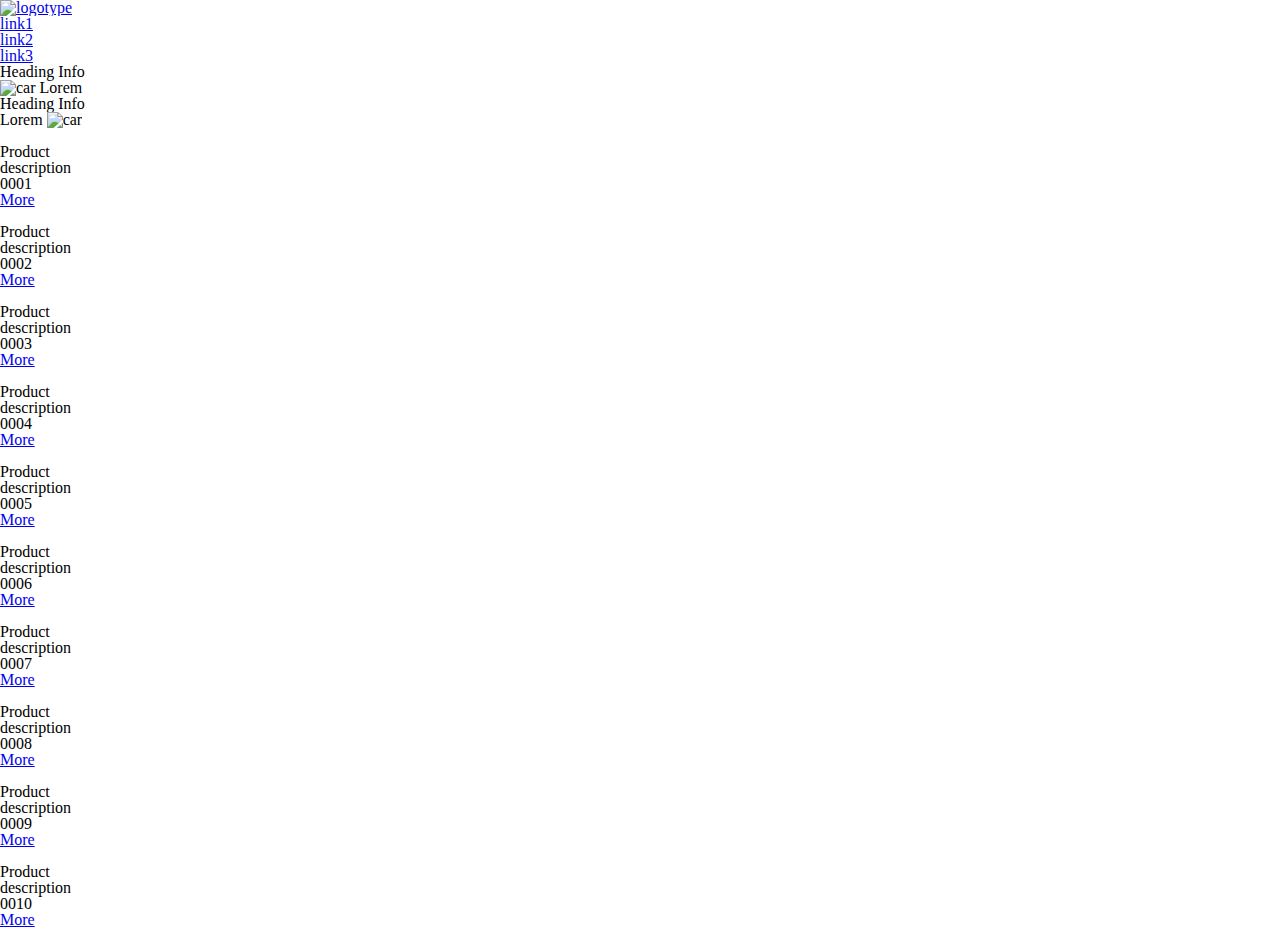
==== index.html @ ed5f2365 "created sceleton pages index.html" ====
<!DOCTYPE html>
<html lang="en">
<head>
    <meta charset="UTF-8">
    <meta name="viewport" content="width=device-width, initial-scale=1.0">
    <title>Document</title>
    <link rel="stylesheet" href="css/reset.css">
    <link rel="stylesheet" href="css/style_index.css">
</head>
<body>
    <div class="wrapper">
        <header class="header">
            <div class="logo-wrap"><a href="#"><img src="" alt="logotype"></a></div>
            <div class="menu-wrap">
                <h1 class="menu-wrap__heading--home"></h1>
                <ul class="menu">
                    <li class="menu__item"><a href="#" class="menu__link--home">link1</a></li>
                    <li class="menu__item"><a href="#" class="menu__link--home">link2</a></li>
                    <li class="menu__item"><a href="#" class="menu__link--home">link3</a></li>
                </ul>
            </div>
        </header>
        <main class="main--home">
            <section class="info">
                <article class="info__item">
                        <h2 class="info__heading">Heading Info</h2>
                        <p class="info__text">
                            <img src="" alt="car" class="info__picture">
                            Lorem
                        </p>
                </article>
                <article class="info__item">
                        <h2 class="info__heading">Heading Info</h2>
                        <p class="info__text">
                            Lorem 
                            <img src="" alt="car" class="info__picture">
                        </p>
                </article>
            </section>
            <div class="products-wrap">
                <div class="products-wrap__item">
                    <img src="#" alt="" class="products-wrap__picture">
                    <h3 class="products-wrap__item">Product</h3>
                    <p class="description">description</p>
                    <p class="products-wrap__code">0001</p>
                    <a href="#" class="products-wrap__btn">More</a>
                </div>
                <div class="products-wrap__item">
                    <img src="" alt="" class="products-wrap__picture">
                    <h3 class="products-wrap__item">Product</h3>
                    <p class="description">description</p>
                    <p class="products-wrap__code">0002</p>
                    <a href="#" class="products-wrap__btn">More</a>
                </div>
                <div class="products-wrap__item">
                    <img src="" alt="" class="products-wrap__picture">
                    <h3 class="products-wrap__item">Product</h3>
                    <p class="description">description</p>
                    <p class="products-wrap__code">0003</p>
                    <a href="#" class="products-wrap__btn">More</a>
                </div>
                <div class="products-wrap__item">
                    <img src="" alt="" class="products-wrap__picture">
                    <h3 class="products-wrap__item">Product</h3>
                    <p class="description">description</p>
                    <p class="products-wrap__code">0004</p>
                    <a href="#" class="products-wrap__btn">More</a>
                </div>
                <div class="products-wrap__item">
                    <img src="" alt="" class="products-wrap__picture">
                    <h3 class="products-wrap__item">Product</h3>
                    <p class="description">description</p>
                    <p class="products-wrap__code">0005</p>
                    <a href="#" class="products-wrap__btn">More</a>
                </div>
                <div class="products-wrap__item">
                    <img src="" alt="" class="products-wrap__picture">
                    <h3 class="products-wrap__item">Product</h3>
                    <p class="description">description</p>
                    <p class="products-wrap__code">0006</p>
                    <a href="#" class="products-wrap__btn">More</a>
                </div>
                <div class="products-wrap__item">
                    <img src="" alt="" class="products-wrap__picture">
                    <h3 class="products-wrap__item">Product</h3>
                    <p class="description">description</p>
                    <p class="products-wrap__code">0007</p>
                    <a href="#" class="products-wrap__btn">More</a>
                </div>
                <div class="products-wrap__item">
                    <img src="" alt="" class="products-wrap__picture">
                    <h3 class="products-wrap__item">Product</h3>
                    <p class="description">description</p>
                    <p class="products-wrap__code">0008</p>
                    <a href="#" class="products-wrap__btn">More</a>
                </div>
                <div class="products-wrap__item">
                    <img src="" alt="" class="products-wrap__picture">
                    <h3 class="products-wrap__item">Product</h3>
                    <p class="description">description</p>
                    <p class="products-wrap__code">0009</p>
                    <a href="#" class="products-wrap__btn">More</a>
                </div>
                <div class="products-wrap__item">
                    <img src="" alt="" class="products-wrap__picture">
                    <h3 class="products-wrap__item">Product</h3>
                    <p class="description">description</p>
                    <p class="products-wrap__code">0010</p>
                    <a href="#" class="products-wrap__btn">More</a>
                </div>
            </div>
        </main>
        <footer class="footer">
            <div class="footer__row">
                <div class="footer__item">
                    <h3 class="footer__heading"></h3>
                    <ul class="footer__info">
                        <li><a href="#"></a></li>
                        <li><a href="#"></a></li>
                        <li><a href="#"></a></li>
                        <li><a href="#"></a></li>
                    </ul>
                </div>
                <div class="footer__item">
                    <h3 class="footer__heading"></h3>
                    <ul class="footer__info">
                        <li> <a href="#"></a></li>
                        <li><a href="#"></a></li>
                        <li></li>
                    </ul>
                </div>
            </div>
            <div class="footer__icon">
                <hr>
                <a href="#"><img src="" alt=""></a>
                <a href="#"><img src="" alt=""></a>
                <a href="#"><img src="" alt=""></a>
                <a href="#"><img src="" alt=""></a>
            </div>
        </footer>
    </div>
</body>
</html>
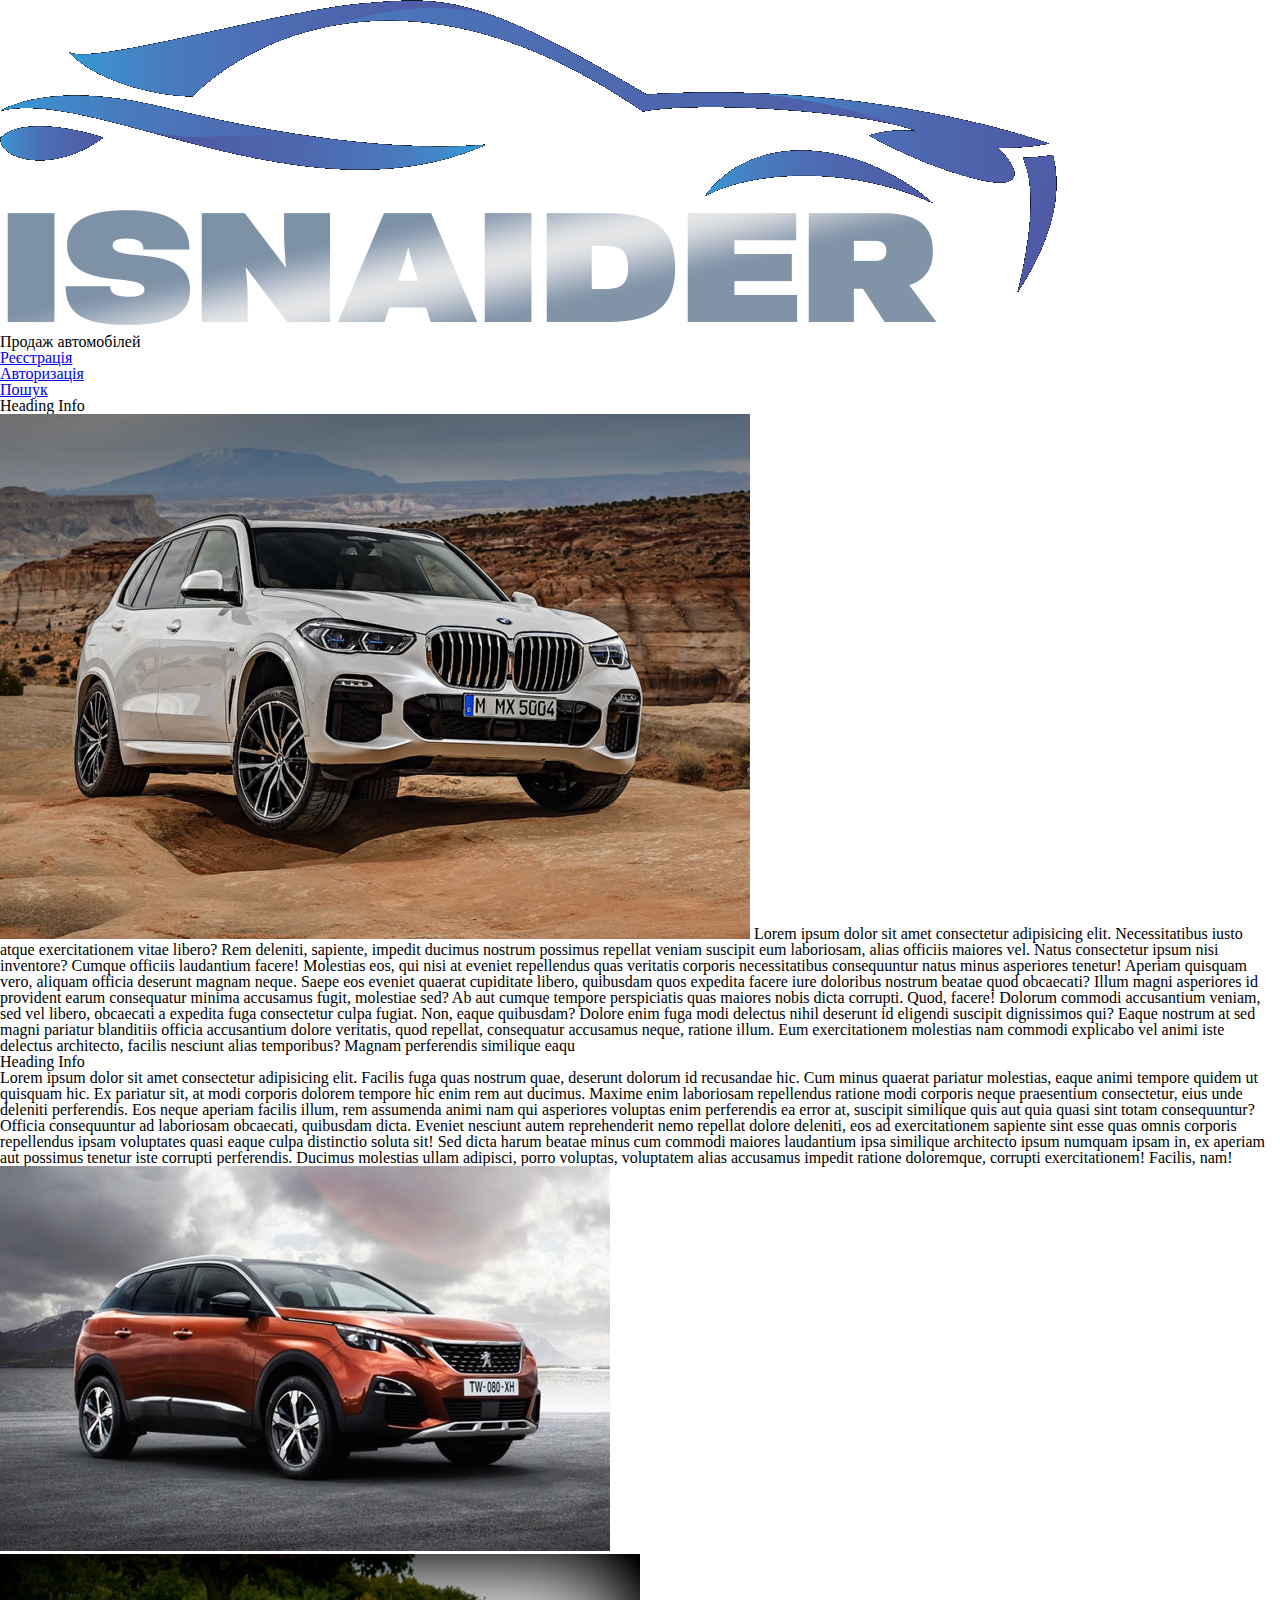
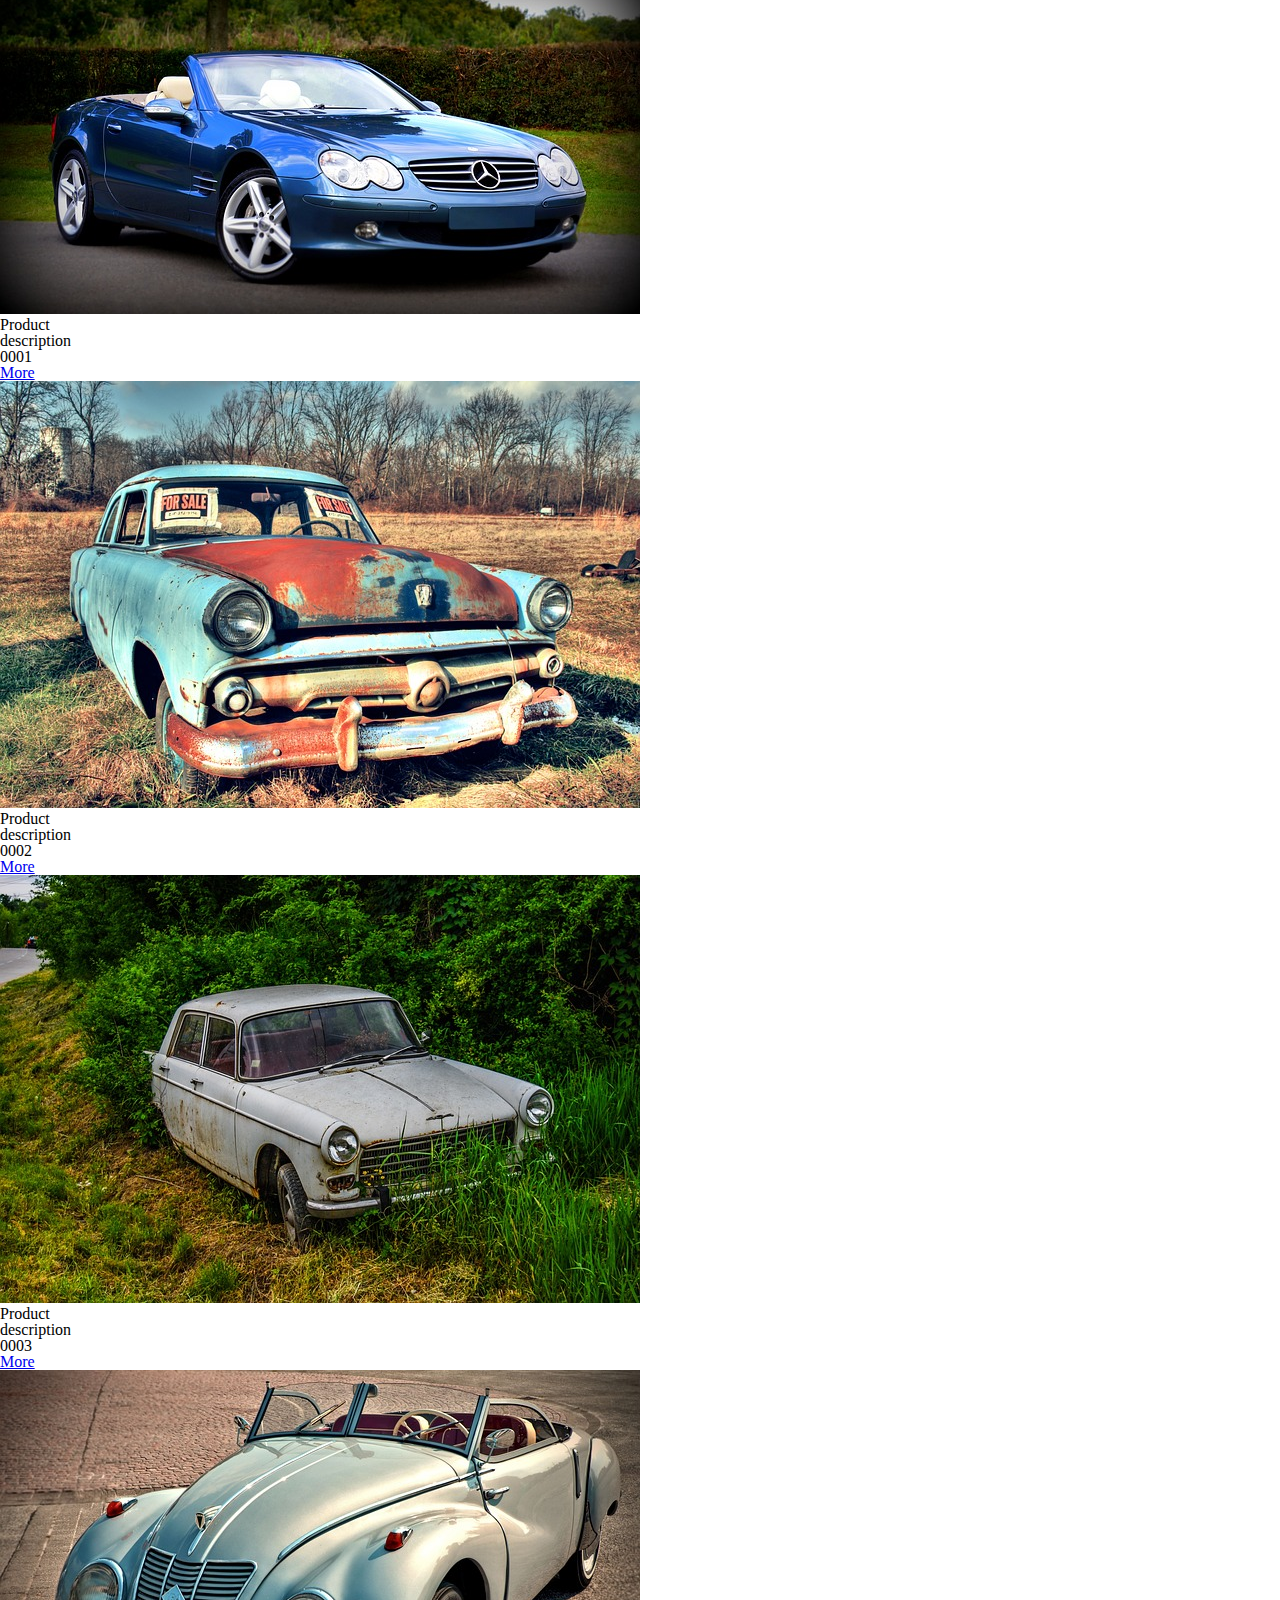
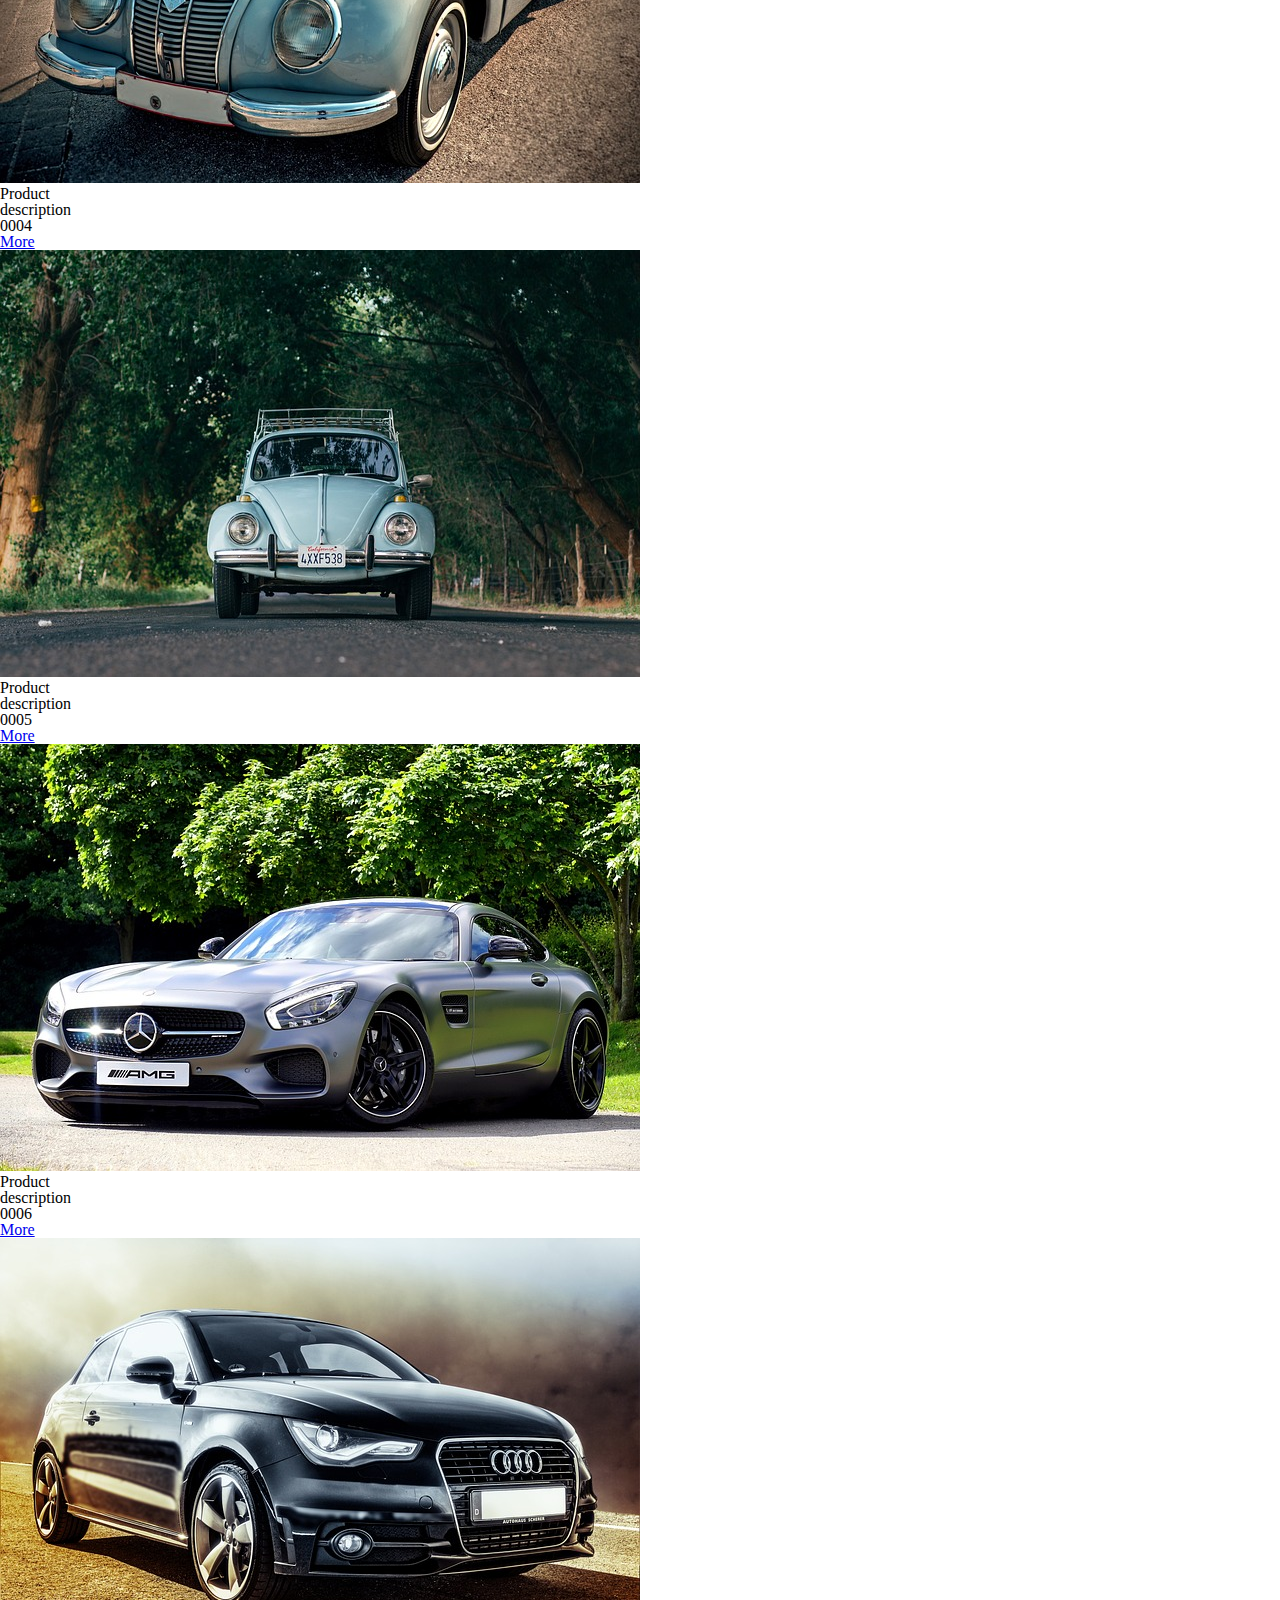
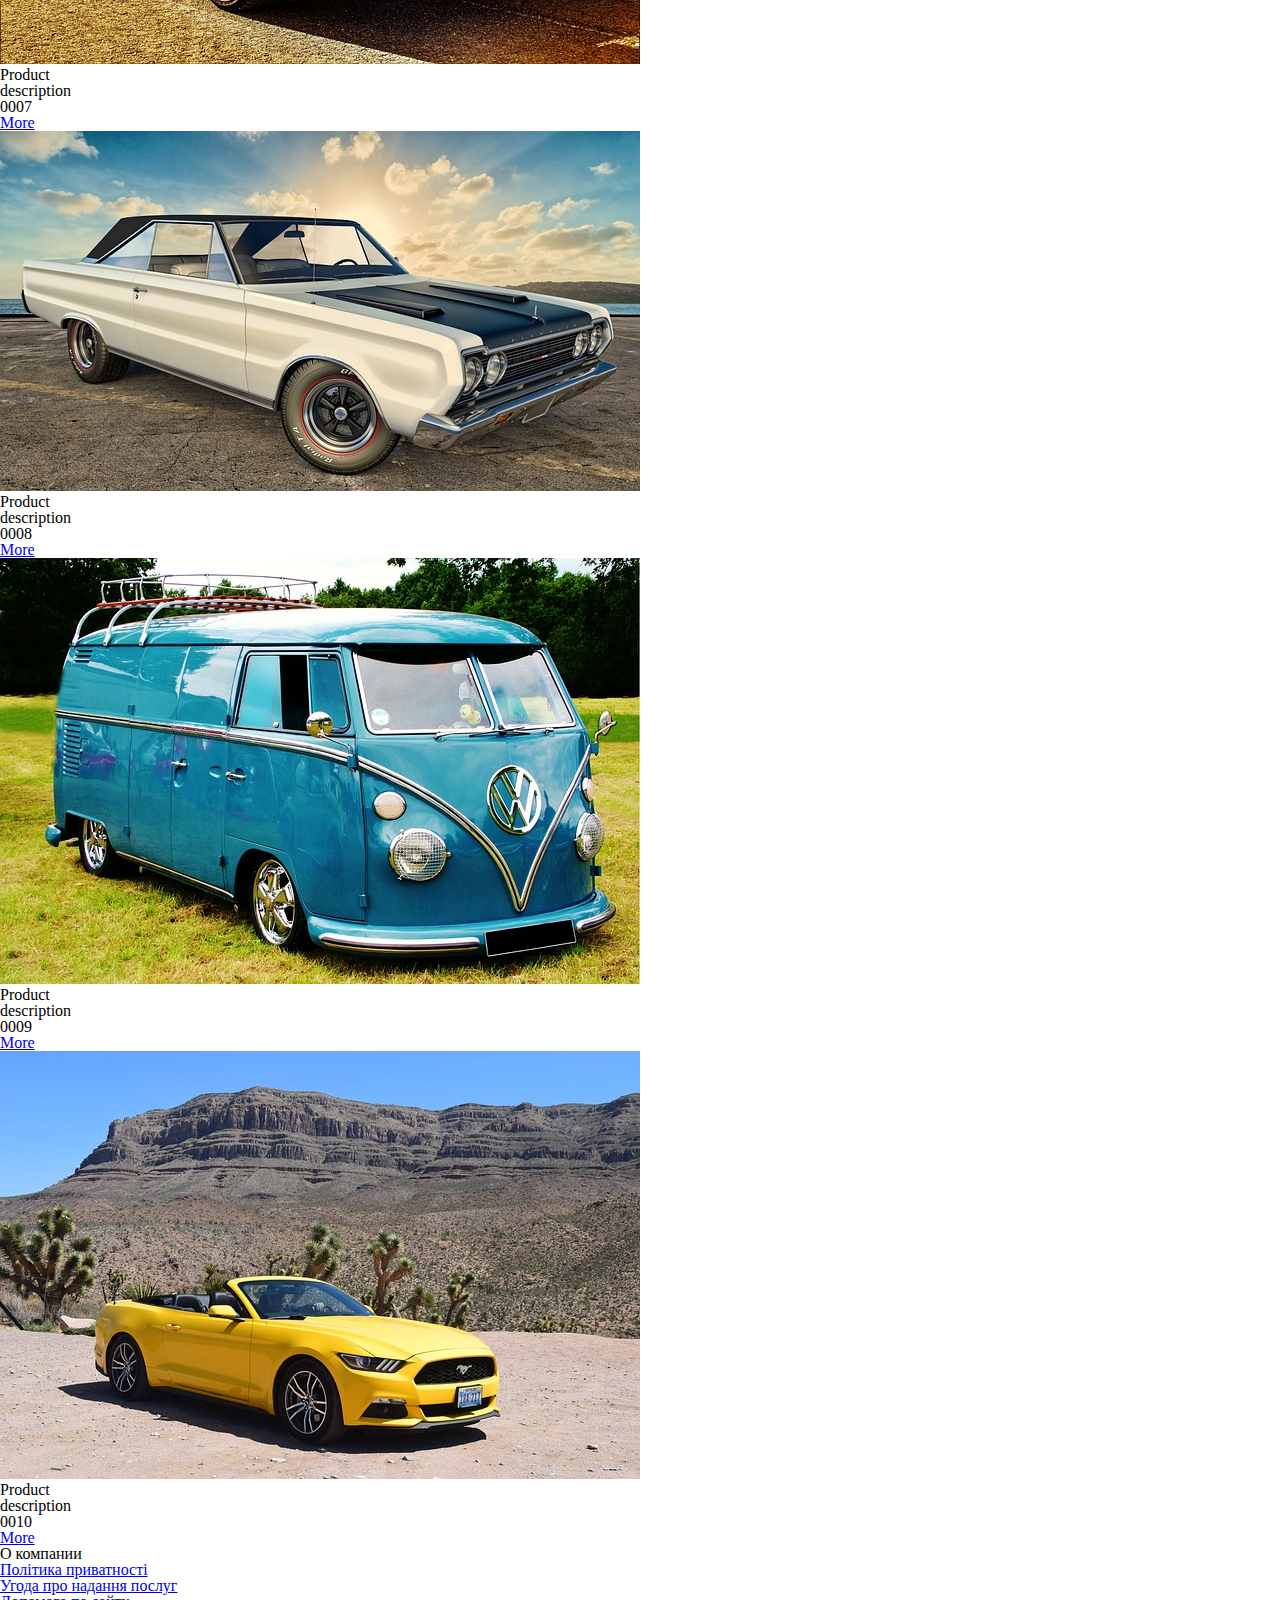
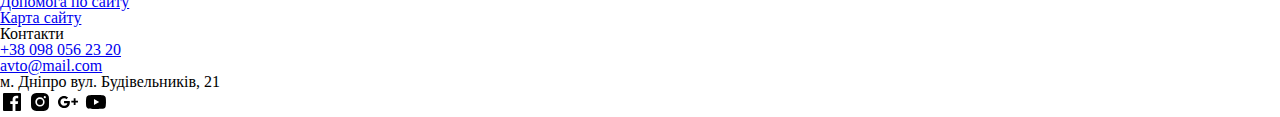
==== commit 43ce7e57: "full out file index.html" ====
--- a/index.html
+++ b/index.html
@@ -10,13 +10,13 @@
 <body>
     <div class="wrapper">
         <header class="header">
-            <div class="logo-wrap"><a href="#"><img src="" alt="logotype"></a></div>
+            <div class="logo-wrap"><a href="index.html"><img src="images/logo.png" alt="logotype"></a></div>
             <div class="menu-wrap">
-                <h1 class="menu-wrap__heading--home"></h1>
+                <h1 class="menu-wrap__heading--home">Продаж автомобілей</h1>
                 <ul class="menu">
-                    <li class="menu__item"><a href="#" class="menu__link--home">link1</a></li>
-                    <li class="menu__item"><a href="#" class="menu__link--home">link2</a></li>
-                    <li class="menu__item"><a href="#" class="menu__link--home">link3</a></li>
+                    <li class="menu__item"><a href="pages/sign_up.html" class="menu__link--home">Реєстрація</a></li>
+                    <li class="menu__item"><a href="pages/sign_in.html" class="menu__link--home">Авторизація</a></li>
+                    <li class="menu__item"><a href="pages/find.html" class="menu__link--home">Пошук</a></li>
                 </ul>
             </div>
         </header>
@@ -25,84 +25,84 @@
                 <article class="info__item">
                         <h2 class="info__heading">Heading Info</h2>
                         <p class="info__text">
-                            <img src="" alt="car" class="info__picture">
-                            Lorem
+                            <img src="images/BMW.jpg" alt="silver car bmw" class="info__picture">
+                            Lorem ipsum dolor sit amet consectetur adipisicing elit. Necessitatibus iusto atque exercitationem vitae libero? Rem deleniti, sapiente, impedit ducimus nostrum possimus repellat veniam suscipit eum laboriosam, alias officiis maiores vel. Natus consectetur ipsum nisi inventore? Cumque officiis laudantium facere! Molestias eos, qui nisi at eveniet repellendus quas veritatis corporis necessitatibus consequuntur natus minus asperiores tenetur! Aperiam quisquam vero, aliquam officia deserunt magnam neque. Saepe eos eveniet quaerat cupiditate libero, quibusdam quos expedita facere iure doloribus nostrum beatae quod obcaecati? Illum magni asperiores id provident earum consequatur minima accusamus fugit, molestiae sed? Ab aut cumque tempore perspiciatis quas maiores nobis dicta corrupti. Quod, facere! Dolorum commodi accusantium veniam, sed vel libero, obcaecati a expedita fuga consectetur culpa fugiat. Non, eaque quibusdam? Dolore enim fuga modi delectus nihil deserunt id eligendi suscipit dignissimos qui? Eaque nostrum at sed magni pariatur blanditiis officia accusantium dolore veritatis, quod repellat, consequatur accusamus neque, ratione illum. Eum exercitationem molestias nam commodi explicabo vel animi iste delectus architecto, facilis nesciunt alias temporibus? Magnam perferendis similique eaqu
                         </p>
                 </article>
                 <article class="info__item">
                         <h2 class="info__heading">Heading Info</h2>
                         <p class="info__text">
-                            Lorem 
-                            <img src="" alt="car" class="info__picture">
+                            Lorem ipsum dolor sit amet consectetur adipisicing elit. Facilis fuga quas nostrum quae, deserunt dolorum id recusandae hic. Cum minus quaerat pariatur molestias, eaque animi tempore quidem ut quisquam hic. Ex pariatur sit, at modi corporis dolorem tempore hic enim rem aut ducimus. Maxime enim laboriosam repellendus ratione modi corporis neque praesentium consectetur, eius unde deleniti perferendis. Eos neque aperiam facilis illum, rem assumenda animi nam qui asperiores voluptas enim perferendis ea error at, suscipit similique quis aut quia quasi sint totam consequuntur? Officia consequuntur ad laboriosam obcaecati, quibusdam dicta. Eveniet nesciunt autem reprehenderit nemo repellat dolore deleniti, eos ad exercitationem sapiente sint esse quas omnis corporis repellendus ipsam voluptates quasi eaque culpa distinctio soluta sit! Sed dicta harum beatae minus cum commodi maiores laudantium ipsa similique architecto ipsum numquam ipsam in, ex aperiam aut possimus tenetur iste corrupti perferendis. Ducimus molestias ullam adipisci, porro voluptas, voluptatem alias accusamus impedit ratione doloremque, corrupti exercitationem! Facilis, nam!
+                            <img src="images/pego.jpg" alt="red car pego" class="info__picture">
                         </p>
                 </article>
             </section>
             <div class="products-wrap">
                 <div class="products-wrap__item">
-                    <img src="#" alt="" class="products-wrap__picture">
+                    <img src="images/car01.jpg" alt=" blue car mersedes" class="products-wrap__picture">
                     <h3 class="products-wrap__item">Product</h3>
                     <p class="description">description</p>
                     <p class="products-wrap__code">0001</p>
                     <a href="#" class="products-wrap__btn">More</a>
                 </div>
                 <div class="products-wrap__item">
-                    <img src="" alt="" class="products-wrap__picture">
+                    <img src="images/car02.jpg" alt=" old car volga" class="products-wrap__picture">
                     <h3 class="products-wrap__item">Product</h3>
                     <p class="description">description</p>
                     <p class="products-wrap__code">0002</p>
                     <a href="#" class="products-wrap__btn">More</a>
                 </div>
                 <div class="products-wrap__item">
-                    <img src="" alt="" class="products-wrap__picture">
+                    <img src="images/car03.jpg" alt="old car volga" class="products-wrap__picture">
                     <h3 class="products-wrap__item">Product</h3>
                     <p class="description">description</p>
                     <p class="products-wrap__code">0003</p>
                     <a href="#" class="products-wrap__btn">More</a>
                 </div>
                 <div class="products-wrap__item">
-                    <img src="" alt="" class="products-wrap__picture">
+                    <img src="images/car04.jpg" alt="silver old car" class="products-wrap__picture">
                     <h3 class="products-wrap__item">Product</h3>
                     <p class="description">description</p>
                     <p class="products-wrap__code">0004</p>
                     <a href="#" class="products-wrap__btn">More</a>
                 </div>
                 <div class="products-wrap__item">
-                    <img src="" alt="" class="products-wrap__picture">
+                    <img src="images/car05.jpg" alt="light blue car volkswagen" class="products-wrap__picture">
                     <h3 class="products-wrap__item">Product</h3>
                     <p class="description">description</p>
                     <p class="products-wrap__code">0005</p>
                     <a href="#" class="products-wrap__btn">More</a>
                 </div>
                 <div class="products-wrap__item">
-                    <img src="" alt="" class="products-wrap__picture">
+                    <img src="images/car06.jpg" alt=" silver car mersedes" class="products-wrap__picture">
                     <h3 class="products-wrap__item">Product</h3>
                     <p class="description">description</p>
                     <p class="products-wrap__code">0006</p>
                     <a href="#" class="products-wrap__btn">More</a>
                 </div>
                 <div class="products-wrap__item">
-                    <img src="" alt="" class="products-wrap__picture">
+                    <img src="images/car07.jpg" alt=" black car audy" class="products-wrap__picture">
                     <h3 class="products-wrap__item">Product</h3>
                     <p class="description">description</p>
                     <p class="products-wrap__code">0007</p>
                     <a href="#" class="products-wrap__btn">More</a>
                 </div>
                 <div class="products-wrap__item">
-                    <img src="" alt="" class="products-wrap__picture">
+                    <img src="images/car08.jpg" alt="white old car" class="products-wrap__picture">
                     <h3 class="products-wrap__item">Product</h3>
                     <p class="description">description</p>
                     <p class="products-wrap__code">0008</p>
                     <a href="#" class="products-wrap__btn">More</a>
                 </div>
                 <div class="products-wrap__item">
-                    <img src="" alt="" class="products-wrap__picture">
+                    <img src="images/car09.jpg" alt=" blue car volkswagen" class="products-wrap__picture">
                     <h3 class="products-wrap__item">Product</h3>
                     <p class="description">description</p>
                     <p class="products-wrap__code">0009</p>
                     <a href="#" class="products-wrap__btn">More</a>
                 </div>
                 <div class="products-wrap__item">
-                    <img src="" alt="" class="products-wrap__picture">
+                    <img src="images/car10.jpg" alt="yellow car mustang" class="products-wrap__picture">
                     <h3 class="products-wrap__item">Product</h3>
                     <p class="description">description</p>
                     <p class="products-wrap__code">0010</p>
@@ -113,29 +113,29 @@
         <footer class="footer">
             <div class="footer__row">
                 <div class="footer__item">
-                    <h3 class="footer__heading"></h3>
+                    <h3 class="footer__heading">О компании</h3>
                     <ul class="footer__info">
-                        <li><a href="#"></a></li>
-                        <li><a href="#"></a></li>
-                        <li><a href="#"></a></li>
-                        <li><a href="#"></a></li>
+                        <li><a href="#">Політика приватності</a></li>
+                        <li><a href="#">Угода про надання послуг</a></li>
+                        <li><a href="#">Допомога по сайту</a></li>
+                        <li><a href="#">Карта сайту</a></li>
                     </ul>
                 </div>
                 <div class="footer__item">
-                    <h3 class="footer__heading"></h3>
+                    <h3 class="footer__heading">Контакти</h3>
                     <ul class="footer__info">
-                        <li> <a href="#"></a></li>
-                        <li><a href="#"></a></li>
-                        <li></li>
+                        <li> <a href="tel:0980562320">+38 098 056 23 20</a></li>
+                        <li><a href="emil:frog@mail.com">avto@mail.com</a></li>
+                        <li> м. Дніпро вул. Будівельників, 21</li>
                     </ul>
                 </div>
             </div>
             <div class="footer__icon">
                 <hr>
-                <a href="#"><img src="" alt=""></a>
-                <a href="#"><img src="" alt=""></a>
-                <a href="#"><img src="" alt=""></a>
-                <a href="#"><img src="" alt=""></a>
+                <a href="#"><img src="images/icon/facebook-square.svg" alt="facebook icon"></a>
+                <a href="#"><img src="images/icon/instagram-alt.svg" alt="instagram icon"></a>
+                <a href="#"><img src="images/icon/google-plus.svg" alt="google plus icon"></a>
+                <a href="#"><img src="images/icon/youtube.svg" alt="youtube icon"></a>
             </div>
         </footer>
     </div>
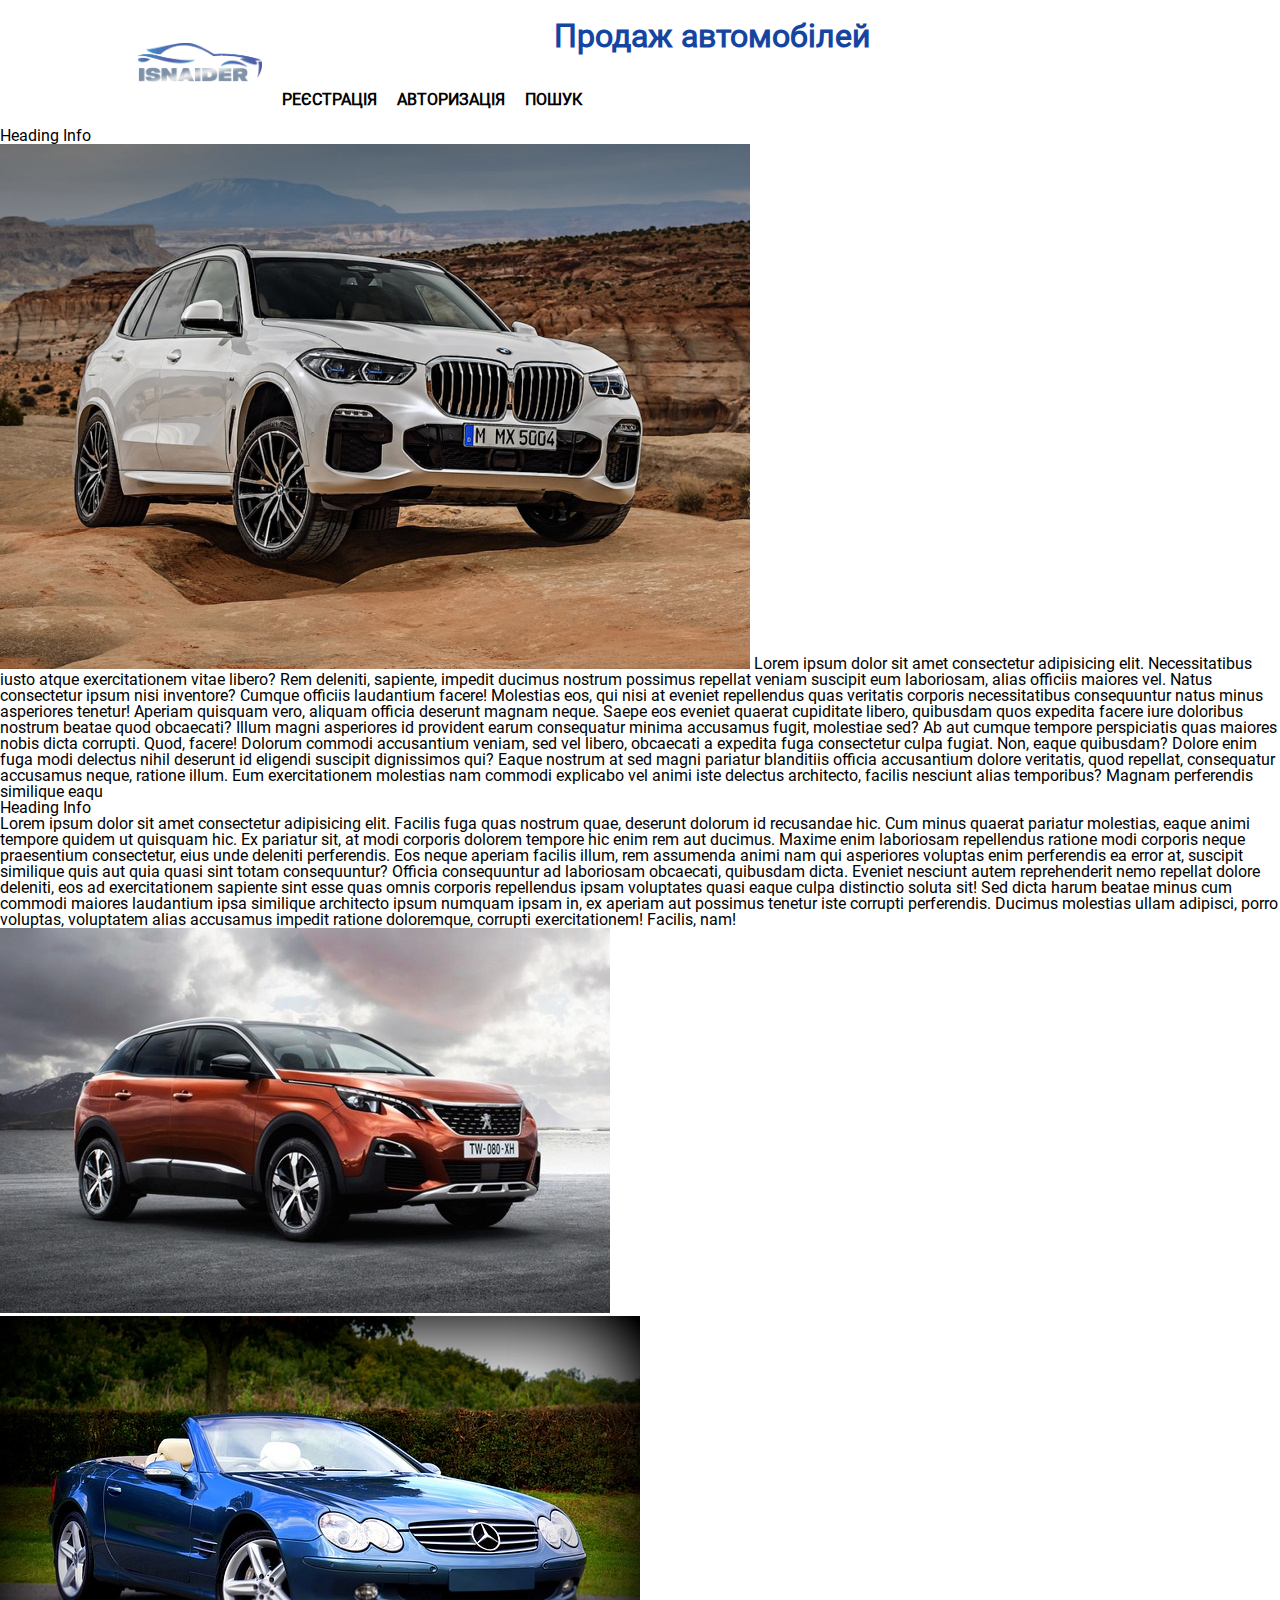
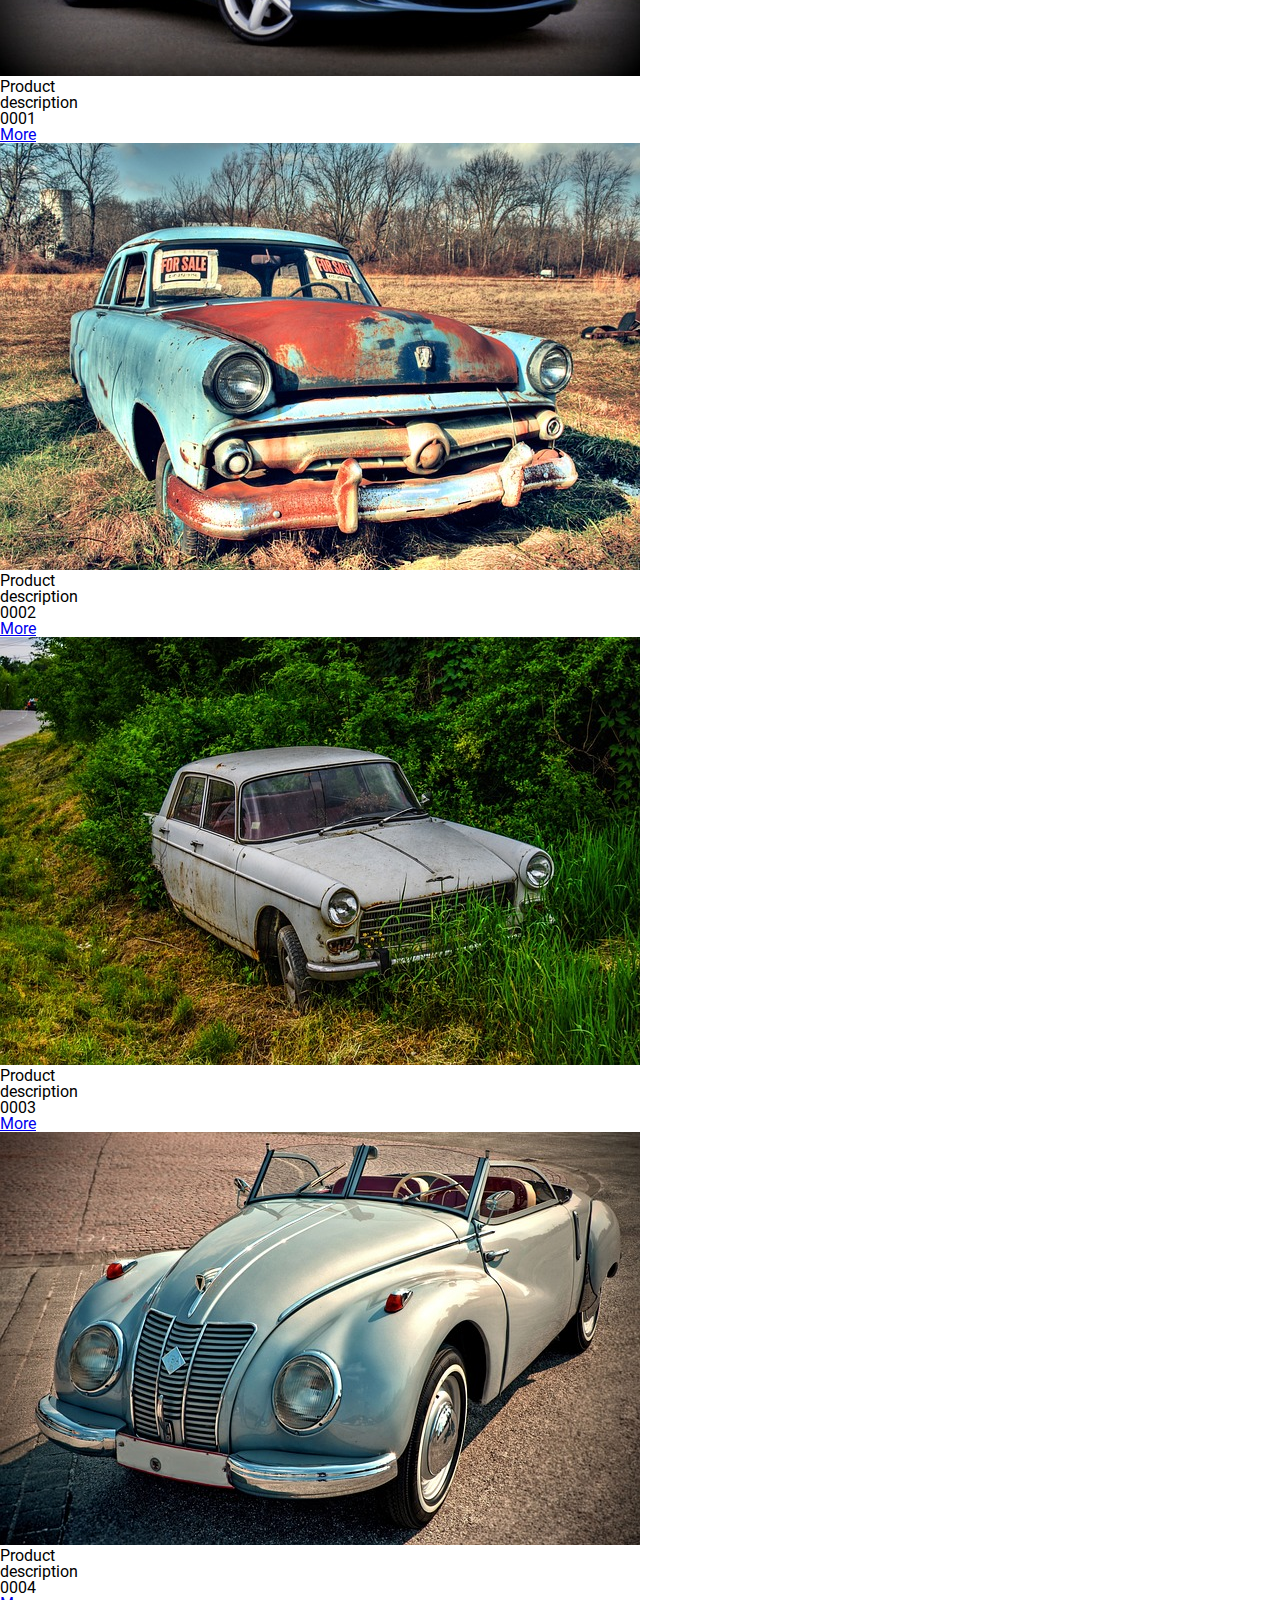
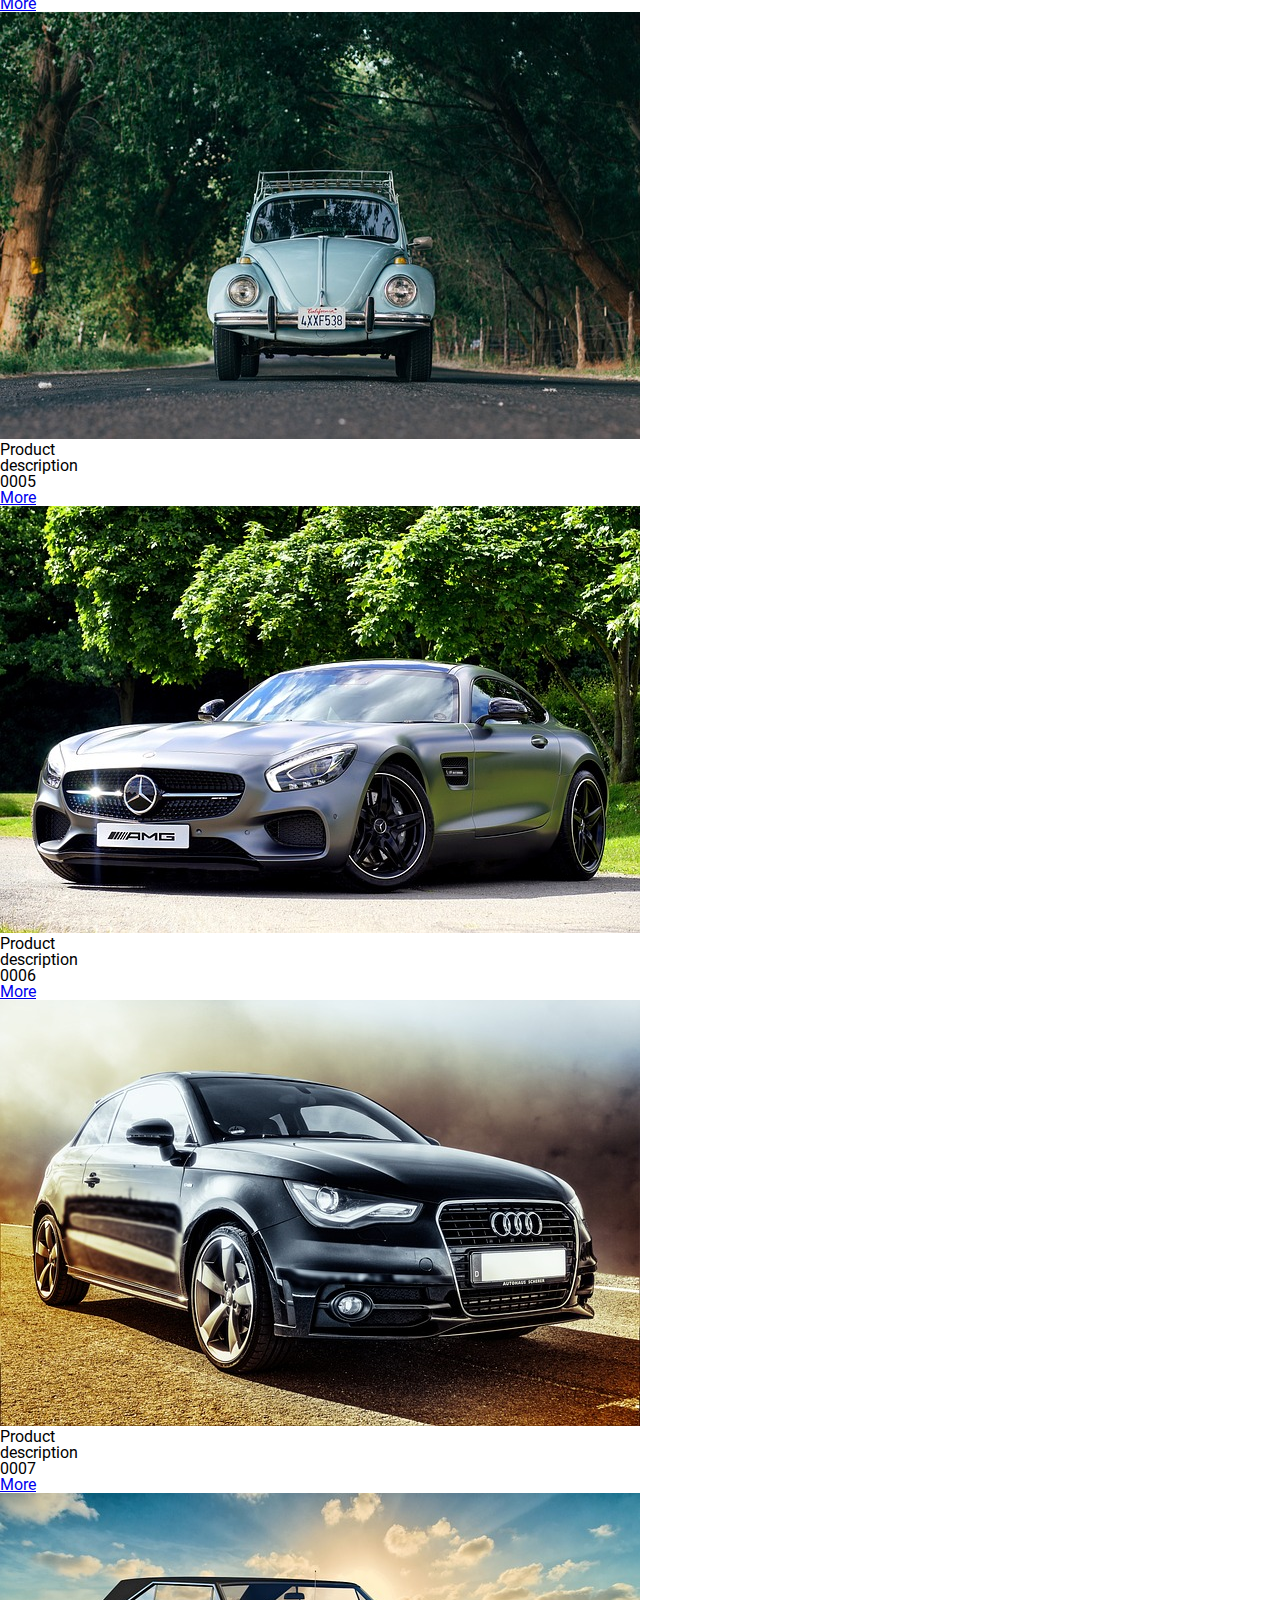
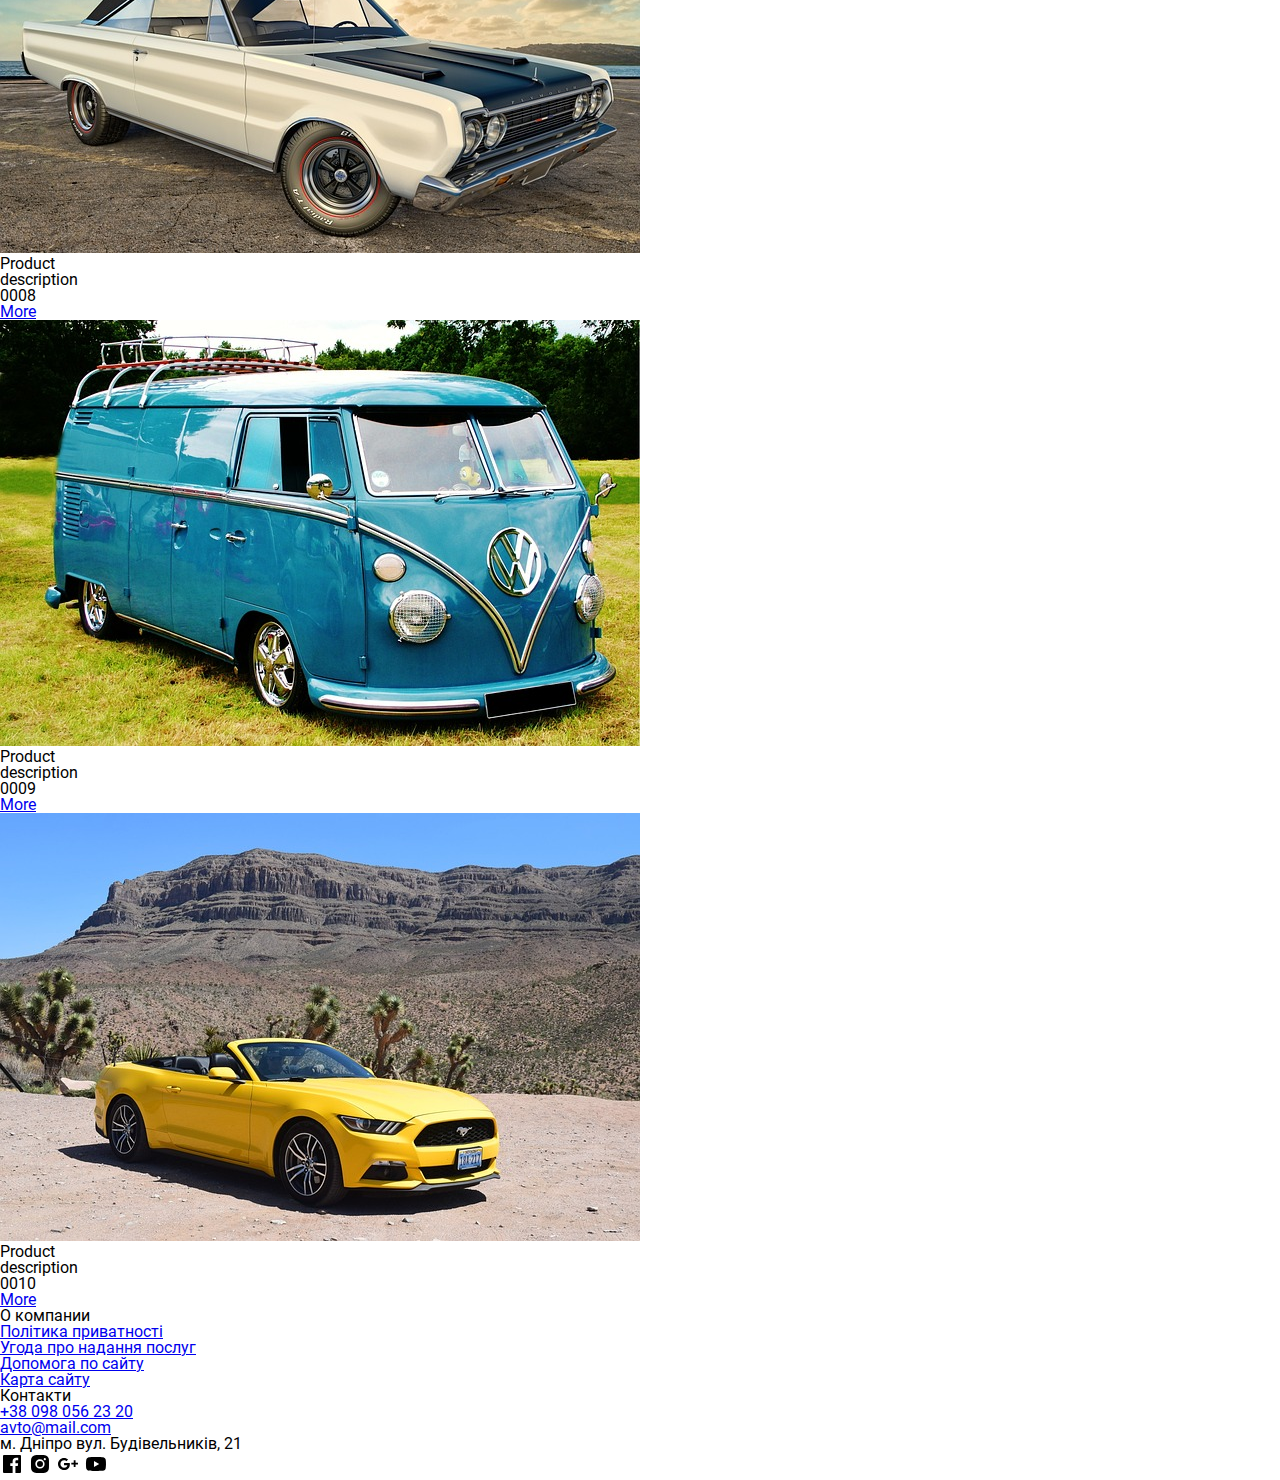
==== commit 5ff68bb6: "creted style for header" ====
--- a/index.html
+++ b/index.html
@@ -3,12 +3,12 @@
 <head>
     <meta charset="UTF-8">
     <meta name="viewport" content="width=device-width, initial-scale=1.0">
-    <title>Document</title>
+    <title>Home</title>
     <link rel="stylesheet" href="css/reset.css">
-    <link rel="stylesheet" href="css/style_index.css">
+    <link rel="stylesheet" href="css/style.css">
 </head>
 <body>
-    <div class="wrapper">
+    <div class="wrapper--home">
         <header class="header">
             <div class="logo-wrap"><a href="index.html"><img src="images/logo.png" alt="logotype"></a></div>
             <div class="menu-wrap">
@@ -16,7 +16,7 @@
                 <ul class="menu">
                     <li class="menu__item"><a href="pages/sign_up.html" class="menu__link--home">Реєстрація</a></li>
                     <li class="menu__item"><a href="pages/sign_in.html" class="menu__link--home">Авторизація</a></li>
-                    <li class="menu__item"><a href="pages/find.html" class="menu__link--home">Пошук</a></li>
+                    <li class="menu__item"><a href="pages/search.html" class="menu__link--home">Пошук</a></li>
                 </ul>
             </div>
         </header>
--- a/css/style.css
+++ b/css/style.css
@@ -0,0 +1,101 @@
+@font-face {
+    font-family: "Roboto Regular";
+    src: url(../fonts/Roboto-Regular.ttf);
+}
+
+/* 1 */
+body {
+    font-family: "Roboto Regular";
+    background: url(../images/background.jpg) center no-repeat;
+    background-size: cover
+}
+
+
+/* 10 */
+.wrapper--home {
+    background: rgb(255, 255, 255);
+}
+
+/* 10 */
+.header {
+    display: flex;
+    margin: 0 auto;
+    padding: 20px 10%;
+}
+
+/* 10 */
+.logo-wrap {
+    display: flex;
+    align-items: center;
+    width: 16%;
+    padding: 10px 10px;
+}
+
+/* 11 */
+.logo-wrap img {
+    width: 100%;
+}
+
+/* 10 */
+.main {
+    margin: 0 auto;
+    padding: 0 10%;
+}
+
+/* 10 */
+.menu-wrap{
+    width: 100%;
+}
+
+/* 10 */
+.menu-wrap__heading--home {
+    text-align: center;
+    margin-bottom: 40px;
+    font-size: 2rem;
+    font-weight: 600;
+    color: #1445a1;
+}
+
+/* 10 */
+.menu-wrap__heading {
+    text-align: center;
+    margin-bottom: 40px;
+    font-size: 2rem;
+    font-weight: 600;
+    color: #ffffff;
+}
+
+/* 11 */
+.menu-wrap ul {
+    display: flex;
+    align-items: center;
+}
+
+/* 10 */
+.menu__item {
+    padding: 0 10px;
+    text-decoration: none;
+}
+
+/* 10 */
+.menu__link--home {
+    font-weight: 600;
+    color: #030303;
+    text-decoration: none;
+    text-transform: uppercase;
+}
+
+/* 10 */
+.menu__link {
+    font-weight: 500;
+    color: #ffffff;
+    text-decoration: none;
+    text-transform: uppercase;
+}
+
+/* 20 */
+.menu__link:hover {
+    font-weight: 600;
+    color: #1445a1;
+    text-decoration: underline;
+}
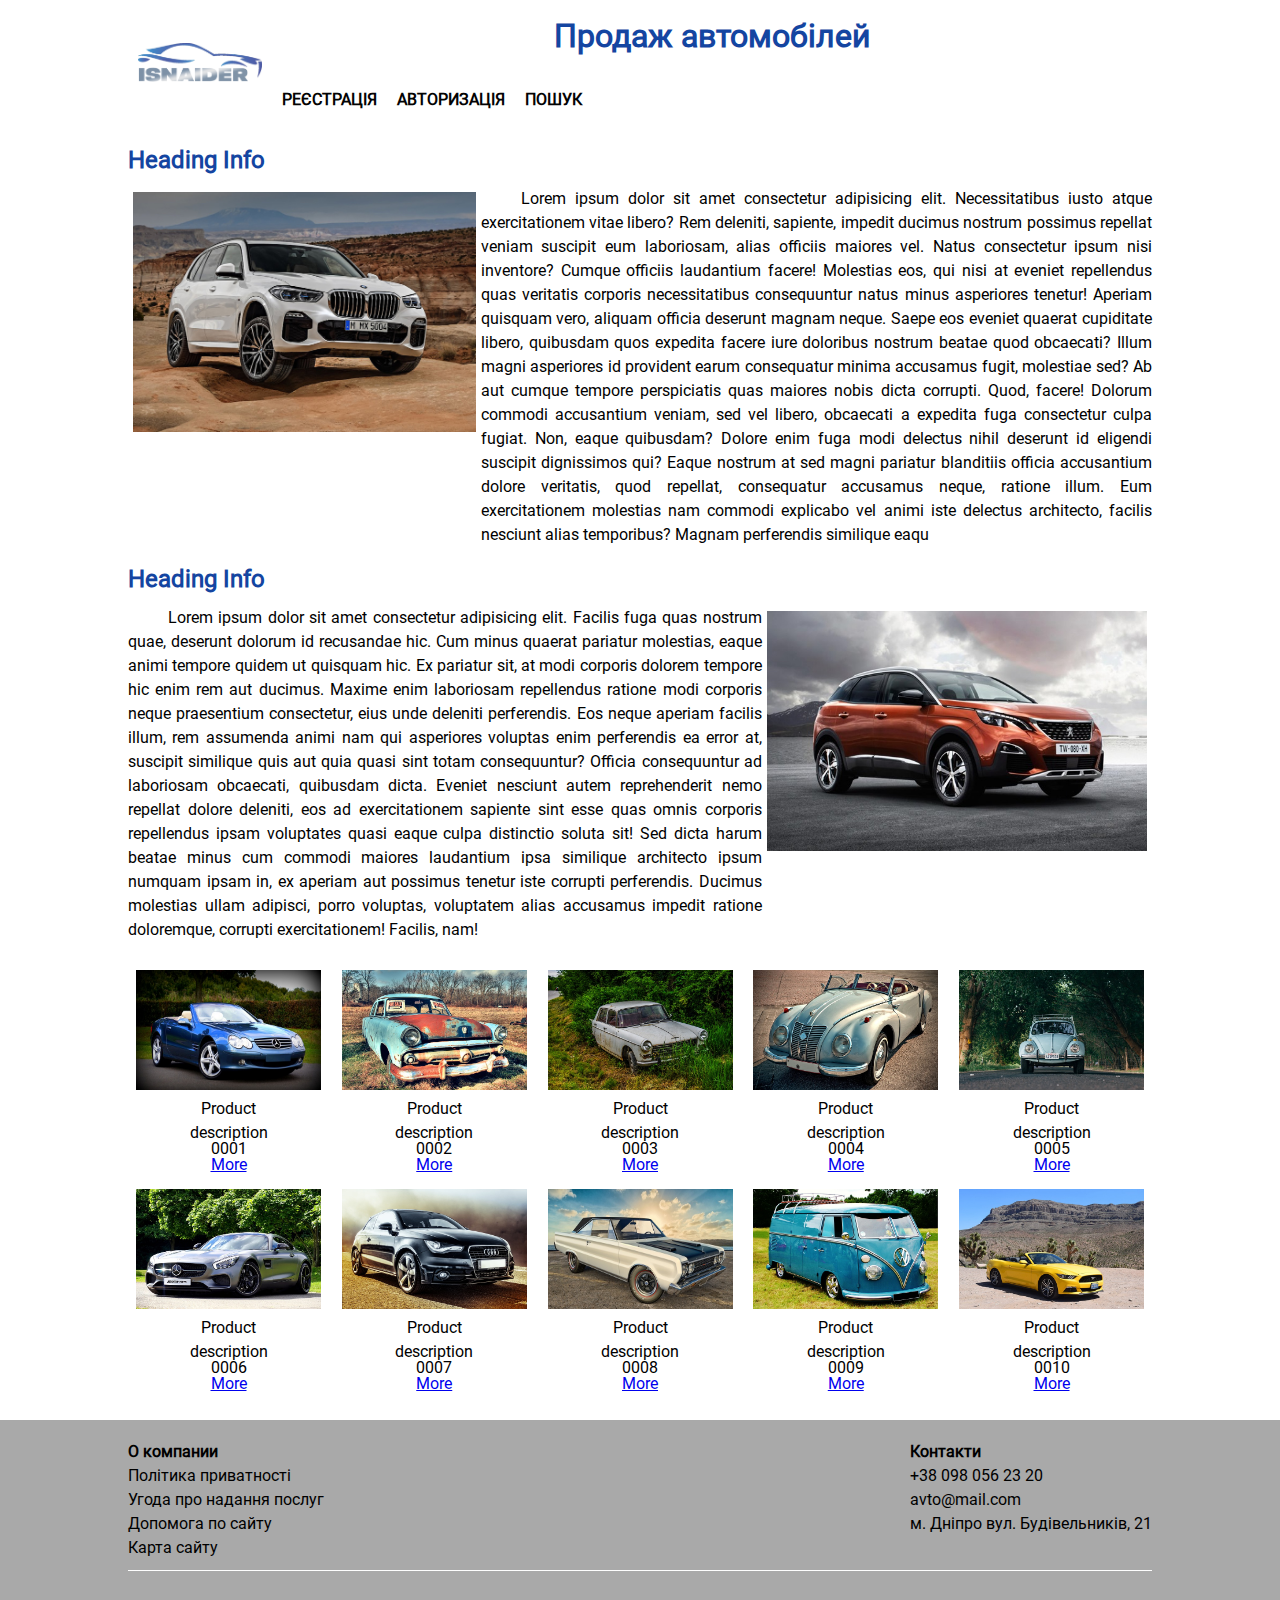
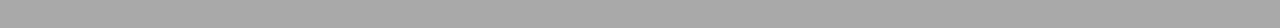
==== commit 3da3fcb1: "added icons via fontawesome" ====
--- a/index.html
+++ b/index.html
@@ -5,6 +5,7 @@
     <meta name="viewport" content="width=device-width, initial-scale=1.0">
     <title>Home</title>
     <link rel="stylesheet" href="css/reset.css">
+    <link rel="stylesheet" href="https://cdnjs.cloudflare.com/ajax/libs/font-awesome/6.5.1/css/all.min.css" integrity="sha512-DTOQO9RWCH3ppGqcWaEA1BIZOC6xxalwEsw9c2QQeAIftl+Vegovlnee1c9QX4TctnWMn13TZye+giMm8e2LwA==" crossorigin="anonymous" referrerpolicy="no-referrer" />
     <link rel="stylesheet" href="css/style.css">
 </head>
 <body>
@@ -132,10 +133,18 @@
             </div>
             <div class="footer__icon">
                 <hr>
-                <a href="#"><img src="images/icon/facebook-square.svg" alt="facebook icon"></a>
-                <a href="#"><img src="images/icon/instagram-alt.svg" alt="instagram icon"></a>
-                <a href="#"><img src="images/icon/google-plus.svg" alt="google plus icon"></a>
-                <a href="#"><img src="images/icon/youtube.svg" alt="youtube icon"></a>
+                <a href="#">
+                    <i class="fa-brands fa-facebook"></i>
+                </a>
+                <a href="#">
+                    <i class="fa-brands fa-instagram"></i>
+                </a>
+                <a href="#">
+                    <i class="fa-brands fa-google-plus-g"></i>
+                </a>
+                <a href="#">
+		    <i class="fa-brands fa-youtube"></i>
+                </a>
             </div>
         </footer>
     </div>
--- a/css/style.css
+++ b/css/style.css
@@ -10,12 +10,31 @@
     background-size: cover
 }
 
+/* 1 */
+input {
+    font-family: "Roboto Regular";
+    font-weight: 400;
+    font-size: 1rem;
+} 
+
+select {
+    font-family: "Roboto Regular";
+    font-weight: 400;
+    font-size: 1rem;
+    width: 100%;
+    padding: 8px;
+    margin-bottom: 10px;
+    border: solid 2px #eeeeee;
+    background: rgba(0, 0, 0, .025);
+    border-radius: 6px;
+    color: #333;
+}
 
 /* 10 */
 .wrapper--home {
     background: rgb(255, 255, 255);
 }
-
+/* -----------------header ----------------------------*/
 /* 10 */
 .header {
     display: flex;
@@ -99,3 +118,286 @@
     color: #1445a1;
     text-decoration: underline;
 }
+/* ---------------------------------------------------------*/
+
+/* -----------------main home ----------------------------*/
+/* 10 */
+.main--home {
+    margin: 0 auto;
+    padding: 0 10%;
+}
+
+/* 10 */
+.main {
+    width: 28%;
+    margin: 60px auto;
+    background-color: #fff;
+    padding: 40px;
+    border-radius: 6px;
+}
+
+/* 10 */
+.main-search {
+    width: 88%;
+    margin: 20px auto;
+    background-color: #ffffff;
+    padding: 30px 20px;
+    border-radius: 6px;
+}
+
+/* 10 */
+.info__item {
+    margin: 20px 0;
+}
+
+/* 10 */
+.info__heading {
+    font-size: 1.5rem;
+    font-weight: 700;
+    margin-bottom: 15px;
+    color: #1445a1;
+}
+
+/* 10 */
+.info__text {
+    display: flex;
+    text-indent: 40px;
+    text-align: justify;
+    line-height: 1.5rem;
+}
+.info__picture {
+    display: flex;
+    align-items: center;
+}
+/* 11 */
+.info__text img {
+    width: 400px;
+    height: 250px;
+    padding: 5px;
+
+}
+
+/* 10 */
+.products-wrap {
+    display: flex;
+    flex-wrap: wrap;
+    justify-content: space-between;
+    margin: 20px 0;
+}
+
+/* 10 */
+.products-wrap__item {
+    padding: 8px;
+    text-align: center;
+}
+
+/* 11 */
+.products-wrap__item img {
+    width: 185px;
+    height: 120px;
+}
+/* -----------------------------------------------------*/
+/* -----------------footer ----------------------------*/
+/* 10 */
+.footer {
+    background: darkgray;
+    line-height: 1.5rem;
+    margin: 0 auto;
+    padding: 20px 10%;
+}
+
+/* 10 */
+.footer__row {
+    display: flex;
+    justify-content: space-between;
+}
+
+/* 10 */
+.footer__item {
+    color: #000000;
+}
+
+/* 10 */
+.footer__heading {
+    font-weight: 600;
+}
+
+/* 10 */
+.footer__item a {    
+    text-decoration: none;
+    color: #000000;
+}
+
+/* 1 */
+hr {
+    border: none;
+    background-color: #fdfdfd;
+    height: 1px;
+    margin: 10px 0;
+}
+
+/* 10 */
+.footer__icon {
+    text-align: center;
+}
+
+/* 11 */
+.footer__icon a {
+    padding: 0 5px;
+}
+/* -----------------------------------------------------*/
+/* -----------------sign_in_up ----------------------------*/
+/* 10 */
+.form__heading,
+.filter__heading {
+    color: #1445a1;
+    text-align: center;
+    font-size: 1.2rem;
+    font-family: "Roboto", sans-serif;
+    font-weight: 600;
+    margin-bottom: 15px;
+}
+
+/* 10 */
+.form-control {
+    width: 100%;
+    padding: 8px;
+    margin-bottom: 10px;
+    border: solid 2px #eeeeee;
+    background: rgba(0, 0, 0, .025);
+    border-radius: 6px;
+    color: #333;
+}
+
+/* 10 */
+.form-control-chexbox {
+    font-size: 0.9rem;
+}
+
+/* 11 */
+.form-control-chexbox input {
+    vertical-align: middle;
+    margin-bottom: 4px;
+    margin-left: 5px;
+}
+
+/* 10 */
+.form-submit {
+    width: 100%;
+    padding: 8px;
+    margin-top: 15px;
+    background: #1445a1;
+    border-radius: 6px;
+    color: #ffffff;
+    text-align: center;
+    font-weight: 500;
+}
+/* -------------------------------------------------*/
+/* -----------------search ----------------------------*/
+/* 10 */
+.filterform {
+    display: flex;
+    flex-direction: column;
+    width: 100%;
+}
+
+/* 10 */
+.filterform__row {
+    display: flex;
+    flex-direction: row;
+    justify-content: space-between;
+}
+
+/* 10 */
+.filterform__item {
+    width: 33%;
+}
+
+/* 10 */
+.filterform__item--spesial {
+    display: flex;
+    width: 33%;
+    justify-content: space-between;
+    align-items: baseline
+}
+
+/* 11 */
+.price input {
+    width: 48%;
+    padding: 9px;
+    margin-bottom: 10px;
+    border: solid 2px #eeeeee;
+    border-radius: 6px;
+    color: #000000;
+}
+
+/* 10 */
+.currency {
+    width: 70px;
+}
+
+/* 10 */
+.filterform__item--fuel {
+    width: 49%;
+    margin-right: 5px;
+}
+
+/* 10 */
+.filterform__item--transmission,
+.year {
+    width: 49%;
+}
+
+/* 20 */
+.year:first-child {
+    margin-right: 5px;
+}
+
+/* 10 */
+.filterform__item--comfort {
+    width: 33%;
+    padding: 8px;
+    display: flex;
+    flex-wrap: wrap;
+    text-align: center;
+}
+
+/* 10 */
+.filterform__item--comfort label {
+    margin-left: 5px;
+}
+
+/* 10 */
+.filterform-color {
+    width: 75%;
+    margin-right: 10px;
+}
+
+/* 10 */
+.find-reset {
+    width: 100px;
+    padding: 8px;
+    margin-top: 15px;
+    background: #676c75;
+    border-radius: 6px;
+    color: #ffffff;
+    text-align: center;
+    font-weight: 500;
+}
+
+/* 10 */
+.find-submit {
+    width: 100px;
+    padding: 8px;
+    margin-top: 15px;
+    background: #1445a1;
+    border-radius: 6px;
+    color: #ffffff;
+    text-align: center;
+    font-weight: 500;
+}
+
+.fa-brands {
+    color: black;
+    font-size: 1.5rem;
+}
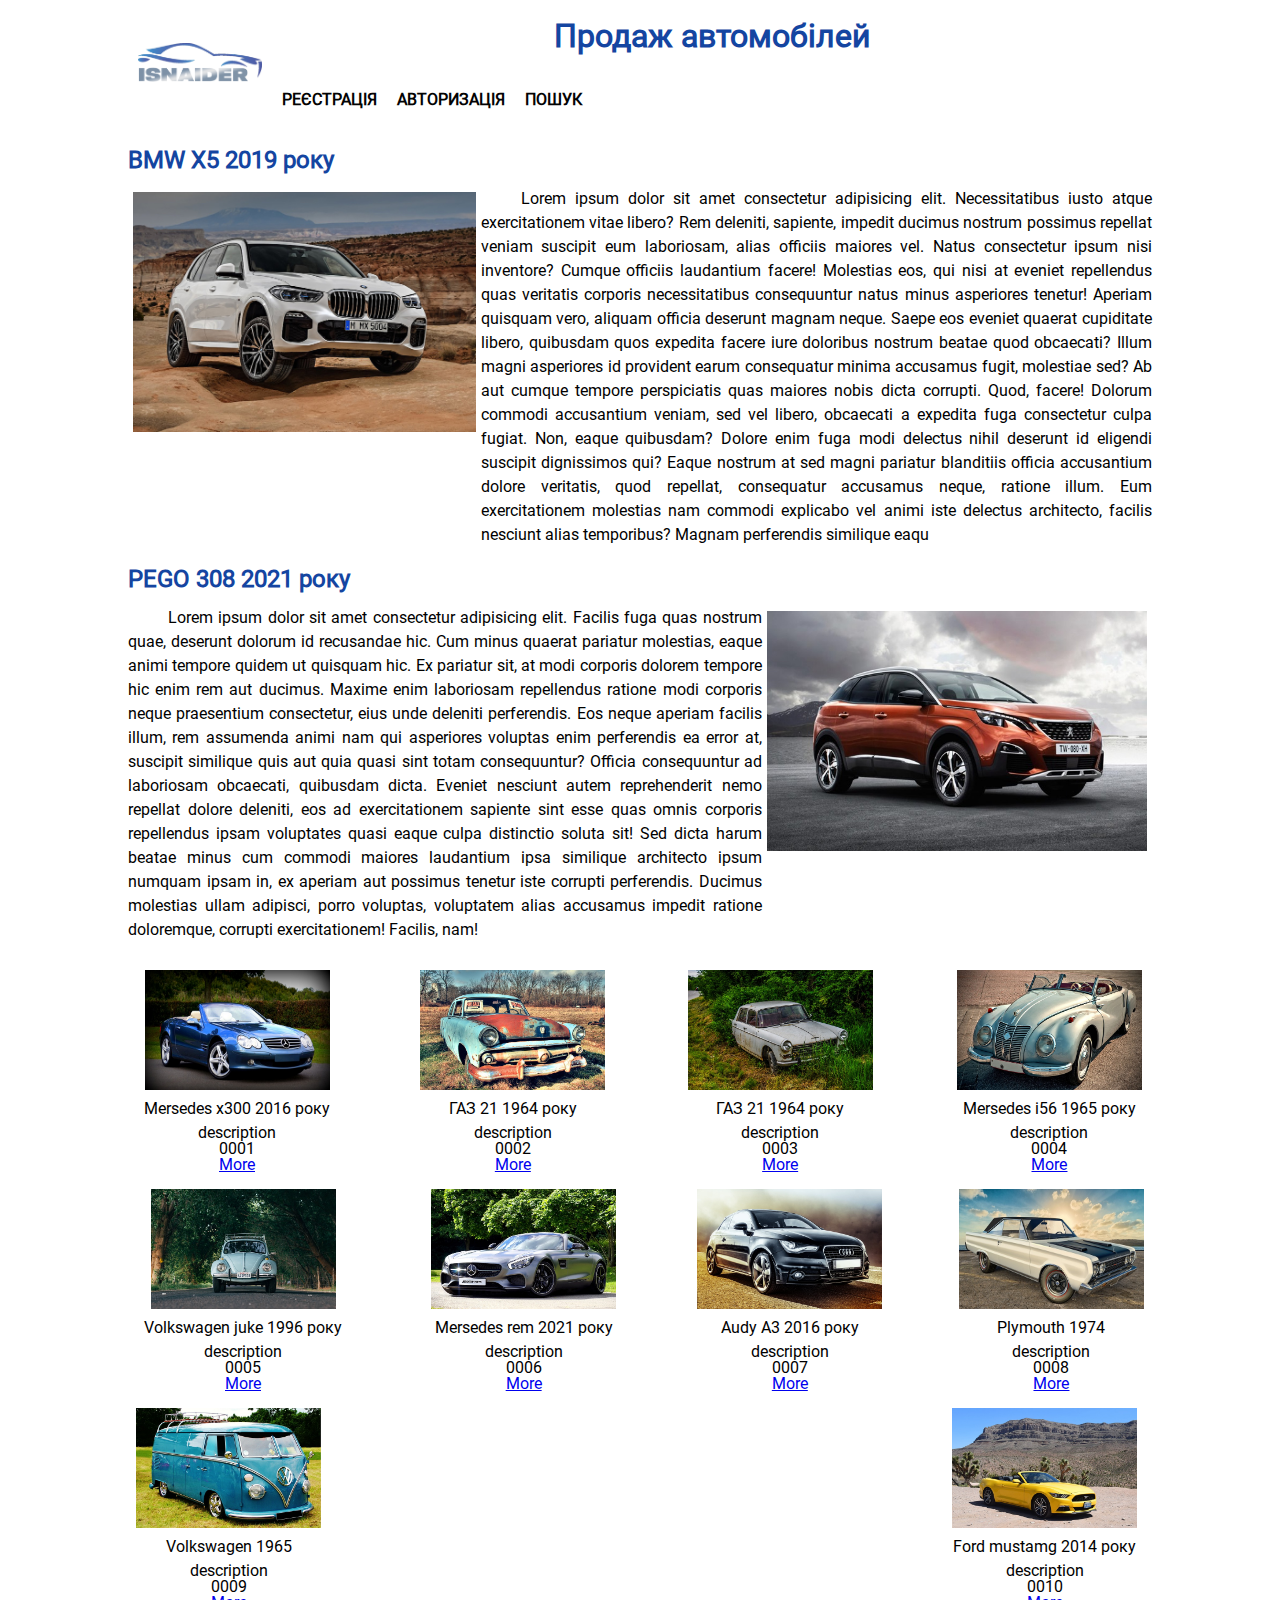
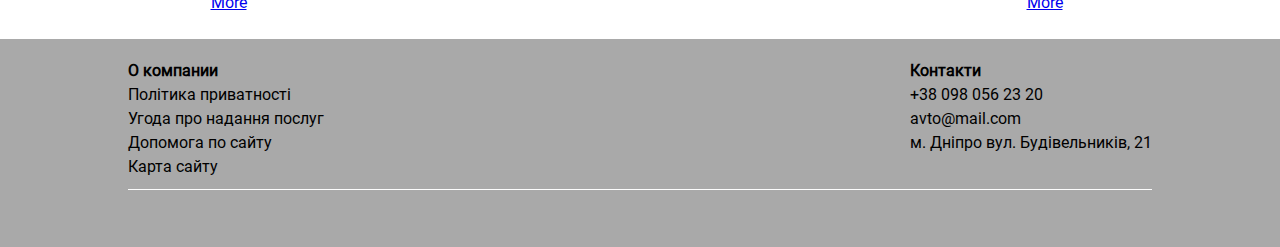
==== commit 962381c9: "added radio button search.html" ====
--- a/index.html
+++ b/index.html
@@ -24,14 +24,14 @@
         <main class="main--home">
             <section class="info">
                 <article class="info__item">
-                        <h2 class="info__heading">Heading Info</h2>
+                        <h2 class="info__heading">BMW X5 2019 року</h2>
                         <p class="info__text">
                             <img src="images/BMW.jpg" alt="silver car bmw" class="info__picture">
                             Lorem ipsum dolor sit amet consectetur adipisicing elit. Necessitatibus iusto atque exercitationem vitae libero? Rem deleniti, sapiente, impedit ducimus nostrum possimus repellat veniam suscipit eum laboriosam, alias officiis maiores vel. Natus consectetur ipsum nisi inventore? Cumque officiis laudantium facere! Molestias eos, qui nisi at eveniet repellendus quas veritatis corporis necessitatibus consequuntur natus minus asperiores tenetur! Aperiam quisquam vero, aliquam officia deserunt magnam neque. Saepe eos eveniet quaerat cupiditate libero, quibusdam quos expedita facere iure doloribus nostrum beatae quod obcaecati? Illum magni asperiores id provident earum consequatur minima accusamus fugit, molestiae sed? Ab aut cumque tempore perspiciatis quas maiores nobis dicta corrupti. Quod, facere! Dolorum commodi accusantium veniam, sed vel libero, obcaecati a expedita fuga consectetur culpa fugiat. Non, eaque quibusdam? Dolore enim fuga modi delectus nihil deserunt id eligendi suscipit dignissimos qui? Eaque nostrum at sed magni pariatur blanditiis officia accusantium dolore veritatis, quod repellat, consequatur accusamus neque, ratione illum. Eum exercitationem molestias nam commodi explicabo vel animi iste delectus architecto, facilis nesciunt alias temporibus? Magnam perferendis similique eaqu
                         </p>
                 </article>
                 <article class="info__item">
-                        <h2 class="info__heading">Heading Info</h2>
+                        <h2 class="info__heading">PEGO 308 2021 року</h2>
                         <p class="info__text">
                             Lorem ipsum dolor sit amet consectetur adipisicing elit. Facilis fuga quas nostrum quae, deserunt dolorum id recusandae hic. Cum minus quaerat pariatur molestias, eaque animi tempore quidem ut quisquam hic. Ex pariatur sit, at modi corporis dolorem tempore hic enim rem aut ducimus. Maxime enim laboriosam repellendus ratione modi corporis neque praesentium consectetur, eius unde deleniti perferendis. Eos neque aperiam facilis illum, rem assumenda animi nam qui asperiores voluptas enim perferendis ea error at, suscipit similique quis aut quia quasi sint totam consequuntur? Officia consequuntur ad laboriosam obcaecati, quibusdam dicta. Eveniet nesciunt autem reprehenderit nemo repellat dolore deleniti, eos ad exercitationem sapiente sint esse quas omnis corporis repellendus ipsam voluptates quasi eaque culpa distinctio soluta sit! Sed dicta harum beatae minus cum commodi maiores laudantium ipsa similique architecto ipsum numquam ipsam in, ex aperiam aut possimus tenetur iste corrupti perferendis. Ducimus molestias ullam adipisci, porro voluptas, voluptatem alias accusamus impedit ratione doloremque, corrupti exercitationem! Facilis, nam!
                             <img src="images/pego.jpg" alt="red car pego" class="info__picture">
@@ -41,70 +41,70 @@
             <div class="products-wrap">
                 <div class="products-wrap__item">
                     <img src="images/car01.jpg" alt=" blue car mersedes" class="products-wrap__picture">
-                    <h3 class="products-wrap__item">Product</h3>
+                    <h3 class="products-wrap__item">Mersedes x300 2016 року</h3>
                     <p class="description">description</p>
                     <p class="products-wrap__code">0001</p>
                     <a href="#" class="products-wrap__btn">More</a>
                 </div>
                 <div class="products-wrap__item">
                     <img src="images/car02.jpg" alt=" old car volga" class="products-wrap__picture">
-                    <h3 class="products-wrap__item">Product</h3>
+                    <h3 class="products-wrap__item">ГАЗ 21 1964 року</h3>
                     <p class="description">description</p>
                     <p class="products-wrap__code">0002</p>
                     <a href="#" class="products-wrap__btn">More</a>
                 </div>
                 <div class="products-wrap__item">
                     <img src="images/car03.jpg" alt="old car volga" class="products-wrap__picture">
-                    <h3 class="products-wrap__item">Product</h3>
+                    <h3 class="products-wrap__item">ГАЗ 21 1964 року</h3>
                     <p class="description">description</p>
                     <p class="products-wrap__code">0003</p>
                     <a href="#" class="products-wrap__btn">More</a>
                 </div>
                 <div class="products-wrap__item">
                     <img src="images/car04.jpg" alt="silver old car" class="products-wrap__picture">
-                    <h3 class="products-wrap__item">Product</h3>
+                    <h3 class="products-wrap__item">Mersedes i56 1965 року</h3>
                     <p class="description">description</p>
                     <p class="products-wrap__code">0004</p>
                     <a href="#" class="products-wrap__btn">More</a>
                 </div>
                 <div class="products-wrap__item">
                     <img src="images/car05.jpg" alt="light blue car volkswagen" class="products-wrap__picture">
-                    <h3 class="products-wrap__item">Product</h3>
+                    <h3 class="products-wrap__item">Volkswagen juke 1996 року</h3>
                     <p class="description">description</p>
                     <p class="products-wrap__code">0005</p>
                     <a href="#" class="products-wrap__btn">More</a>
                 </div>
                 <div class="products-wrap__item">
                     <img src="images/car06.jpg" alt=" silver car mersedes" class="products-wrap__picture">
-                    <h3 class="products-wrap__item">Product</h3>
+                    <h3 class="products-wrap__item">Mersedes rem 2021 року</h3>
                     <p class="description">description</p>
                     <p class="products-wrap__code">0006</p>
                     <a href="#" class="products-wrap__btn">More</a>
                 </div>
                 <div class="products-wrap__item">
                     <img src="images/car07.jpg" alt=" black car audy" class="products-wrap__picture">
-                    <h3 class="products-wrap__item">Product</h3>
+                    <h3 class="products-wrap__item">Audy A3 2016 року</h3>
                     <p class="description">description</p>
                     <p class="products-wrap__code">0007</p>
                     <a href="#" class="products-wrap__btn">More</a>
                 </div>
                 <div class="products-wrap__item">
                     <img src="images/car08.jpg" alt="white old car" class="products-wrap__picture">
-                    <h3 class="products-wrap__item">Product</h3>
+                    <h3 class="products-wrap__item">Plymouth 1974</h3>
                     <p class="description">description</p>
                     <p class="products-wrap__code">0008</p>
                     <a href="#" class="products-wrap__btn">More</a>
                 </div>
                 <div class="products-wrap__item">
                     <img src="images/car09.jpg" alt=" blue car volkswagen" class="products-wrap__picture">
-                    <h3 class="products-wrap__item">Product</h3>
+                    <h3 class="products-wrap__item">Volkswagen 1965</h3>
                     <p class="description">description</p>
                     <p class="products-wrap__code">0009</p>
                     <a href="#" class="products-wrap__btn">More</a>
                 </div>
                 <div class="products-wrap__item">
                     <img src="images/car10.jpg" alt="yellow car mustang" class="products-wrap__picture">
-                    <h3 class="products-wrap__item">Product</h3>
+                    <h3 class="products-wrap__item">Ford mustamg 2014 року</h3>
                     <p class="description">description</p>
                     <p class="products-wrap__code">0010</p>
                     <a href="#" class="products-wrap__btn">More</a>
--- a/css/style.css
+++ b/css/style.css
@@ -196,6 +196,13 @@
     width: 185px;
     height: 120px;
 }
+
+.info__text--special {
+    text-decoration: underline;
+    font-size: 2rem;
+    color: green;
+}
+
 /* -----------------------------------------------------*/
 /* -----------------footer ----------------------------*/
 /* 10 */
@@ -317,8 +324,6 @@
 .filterform__item--spesial {
     display: flex;
     width: 33%;
-    justify-content: space-between;
-    align-items: baseline
 }
 
 /* 11 */
@@ -359,7 +364,8 @@
     padding: 8px;
     display: flex;
     flex-wrap: wrap;
-    text-align: center;
+    align-items: center;
+    justify-content: center;
 }
 
 /* 10 */
@@ -397,7 +403,13 @@
     font-weight: 500;
 }
 
+/* 10 */
 .fa-brands {
     color: black;
     font-size: 1.5rem;
 }
+
+/* 10 */
+.filterform-coating {
+    padding-top: 5px;
+}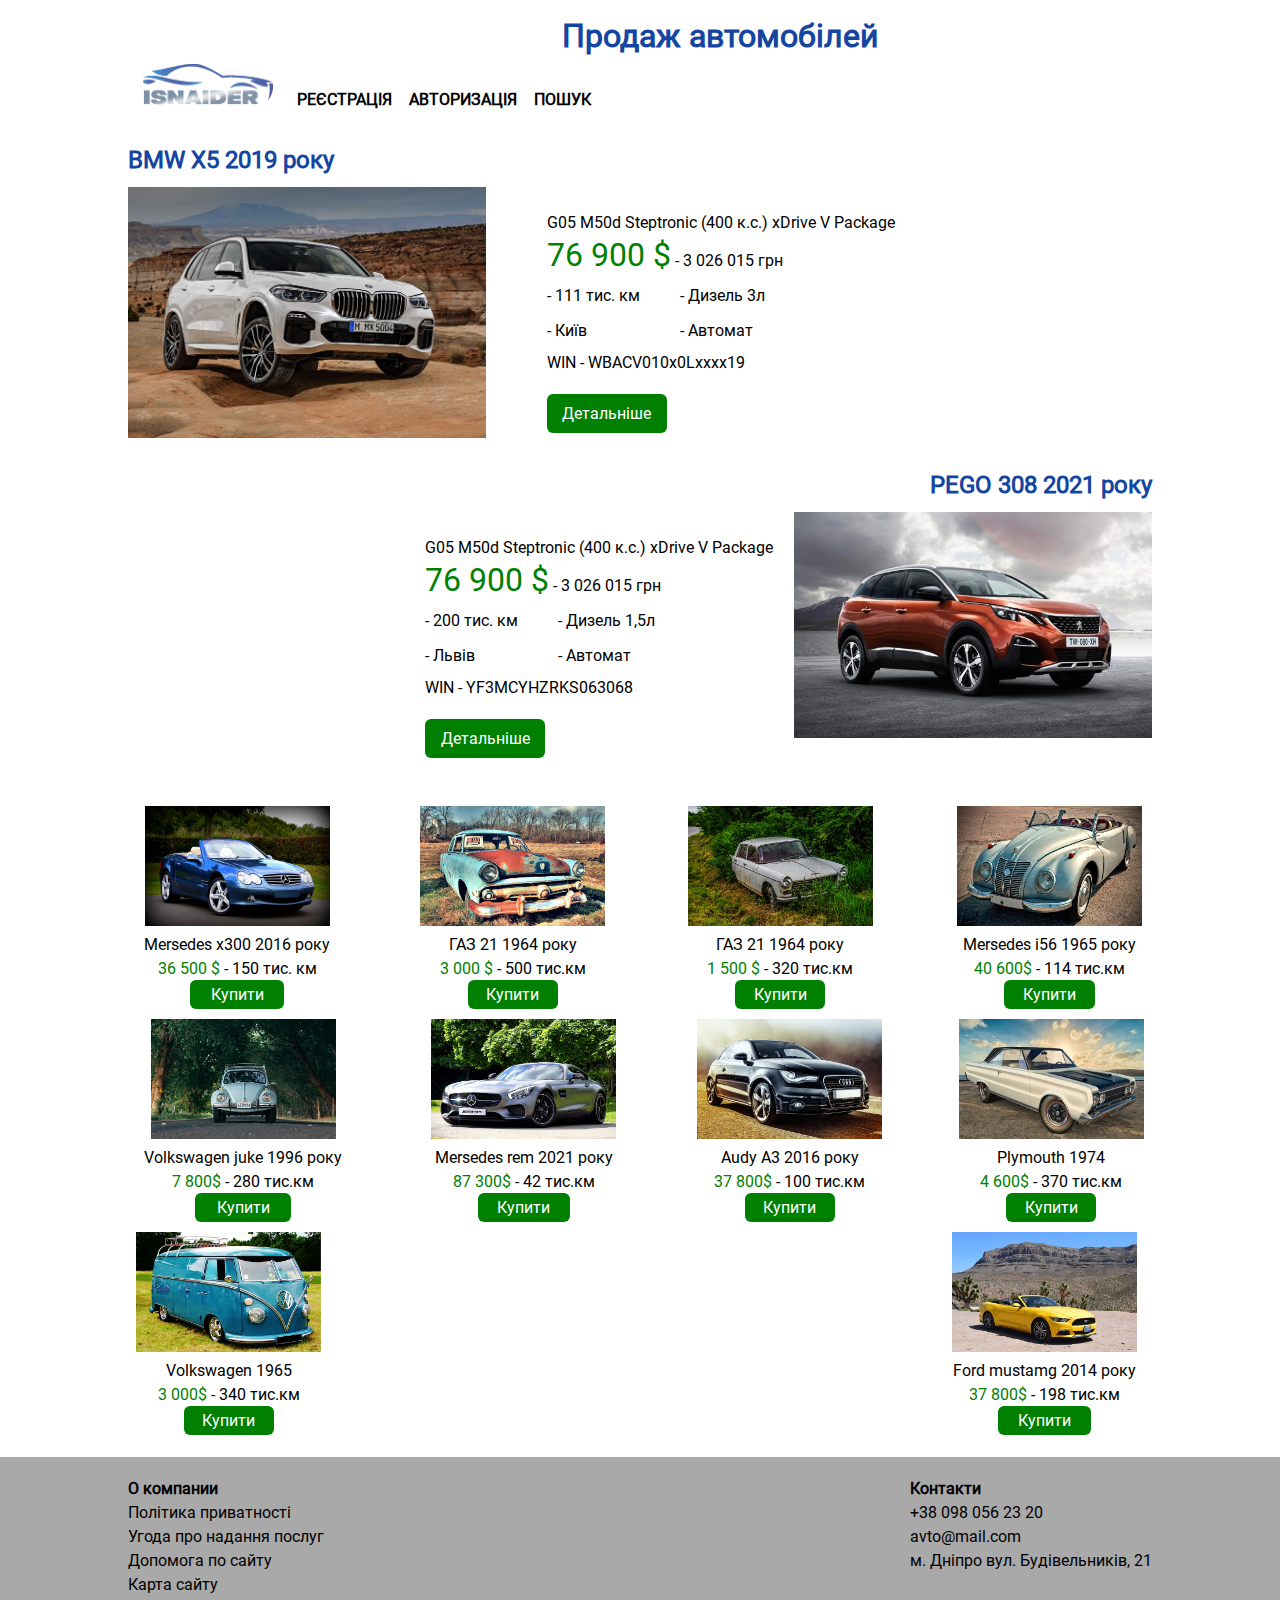
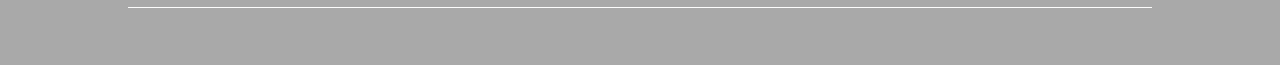
==== commit 7dc4b09e: "changed loren on valid text, created button, corrected code" ====
--- a/index.html
+++ b/index.html
@@ -24,90 +24,166 @@
         <main class="main--home">
             <section class="info">
                 <article class="info__item">
-                        <h2 class="info__heading">BMW X5 2019 року</h2>
-                        <p class="info__text">
-                            <img src="images/BMW.jpg" alt="silver car bmw" class="info__picture">
-                            Lorem ipsum dolor sit amet consectetur adipisicing elit. Necessitatibus iusto atque exercitationem vitae libero? Rem deleniti, sapiente, impedit ducimus nostrum possimus repellat veniam suscipit eum laboriosam, alias officiis maiores vel. Natus consectetur ipsum nisi inventore? Cumque officiis laudantium facere! Molestias eos, qui nisi at eveniet repellendus quas veritatis corporis necessitatibus consequuntur natus minus asperiores tenetur! Aperiam quisquam vero, aliquam officia deserunt magnam neque. Saepe eos eveniet quaerat cupiditate libero, quibusdam quos expedita facere iure doloribus nostrum beatae quod obcaecati? Illum magni asperiores id provident earum consequatur minima accusamus fugit, molestiae sed? Ab aut cumque tempore perspiciatis quas maiores nobis dicta corrupti. Quod, facere! Dolorum commodi accusantium veniam, sed vel libero, obcaecati a expedita fuga consectetur culpa fugiat. Non, eaque quibusdam? Dolore enim fuga modi delectus nihil deserunt id eligendi suscipit dignissimos qui? Eaque nostrum at sed magni pariatur blanditiis officia accusantium dolore veritatis, quod repellat, consequatur accusamus neque, ratione illum. Eum exercitationem molestias nam commodi explicabo vel animi iste delectus architecto, facilis nesciunt alias temporibus? Magnam perferendis similique eaqu
-                        </p>
+                    <h2 class="info__heading">BMW X5 2019 року</h2>
+                    <div class="info__text">
+                        <div class="info__picture">
+                            <img src="images/BMW.jpg" alt="silver car bmw">
+                        </div>
+                        <div class="info__detail">
+                            <p>
+                                G05 M50d Steptronic (400 к.с.) xDrive V Package
+                            </p>
+                            <p>
+                                <span class="info__detail--special" >76 900 $</span> - 3 026 015 грн
+                            </p>
+                            <div class="info__car">
+                                <div>
+                                    <p>
+                                        <i class="fa-brands fa-cloudscale"> </i> - 111 тис. км
+                                    </p>
+                                    <p>
+                                        <i class="fa-solid fa-location-dot"> </i> - Київ
+                                    </p>
+                                </div>
+                                <div>
+                                    <p>
+                                        <i class="fa-solid fa-gas-pump"> </i> - Дизель 3л
+                                    </p>
+                                    <p>
+                                        <i class="fa-solid fa-a"> </i> - Автомат
+                                    </p>
+                                </div>
+                            </div>
+                            <p>
+                                WIN - WBACV010x0Lxxxx19
+                            </p>
+                            <p>
+                                <input type="button" name="details" value="Детальніше" class="more_details">
+                            </p>
+                        </div>
+                    </div>
                 </article>
                 <article class="info__item">
-                        <h2 class="info__heading">PEGO 308 2021 року</h2>
-                        <p class="info__text">
-                            Lorem ipsum dolor sit amet consectetur adipisicing elit. Facilis fuga quas nostrum quae, deserunt dolorum id recusandae hic. Cum minus quaerat pariatur molestias, eaque animi tempore quidem ut quisquam hic. Ex pariatur sit, at modi corporis dolorem tempore hic enim rem aut ducimus. Maxime enim laboriosam repellendus ratione modi corporis neque praesentium consectetur, eius unde deleniti perferendis. Eos neque aperiam facilis illum, rem assumenda animi nam qui asperiores voluptas enim perferendis ea error at, suscipit similique quis aut quia quasi sint totam consequuntur? Officia consequuntur ad laboriosam obcaecati, quibusdam dicta. Eveniet nesciunt autem reprehenderit nemo repellat dolore deleniti, eos ad exercitationem sapiente sint esse quas omnis corporis repellendus ipsam voluptates quasi eaque culpa distinctio soluta sit! Sed dicta harum beatae minus cum commodi maiores laudantium ipsa similique architecto ipsum numquam ipsam in, ex aperiam aut possimus tenetur iste corrupti perferendis. Ducimus molestias ullam adipisci, porro voluptas, voluptatem alias accusamus impedit ratione doloremque, corrupti exercitationem! Facilis, nam!
-                            <img src="images/pego.jpg" alt="red car pego" class="info__picture">
-                        </p>
+                    <h2 class="info__heading--spesial">PEGO 308 2021 року</h2>
+                    <div class="info__text--spesial">
+                        <div class="info__detail">
+                            <p>
+                                G05 M50d Steptronic (400 к.с.) xDrive V Package
+                            </p>
+                            <p>
+                                <span class="info__detail--special" >76 900 $</span> - 3 026 015 грн
+                            </p>
+                            <div class="info__car">
+                                <div>
+                                    <p>
+                                        <i class="fa-brands fa-cloudscale"> </i> - 200 тис. км
+                                    </p>
+                                    <p>
+                                        <i class="fa-solid fa-location-dot"> </i> - Львів
+                                    </p>
+                                </div>
+                                <div>
+                                    <p>
+                                        <i class="fa-solid fa-gas-pump"> </i> - Дизель 1,5л
+                                    </p>
+                                    <p>
+                                        <i class="fa-solid fa-a"> </i> - Автомат
+                                    </p>
+                                </div>
+                            </div>
+                            <p>
+                                WIN - YF3MCYHZRKS063068
+                            </p>
+                            <p>
+                                <input type="button" name="details" value="Детальніше" class="more_details">
+                            </p>
+                        </div>
+                        <div class="info__picture">
+                            <img src="images/pego.jpg" alt="silver car bmw">
+                        </div>
+                    </div>
                 </article>
             </section>
             <div class="products-wrap">
                 <div class="products-wrap__item">
                     <img src="images/car01.jpg" alt=" blue car mersedes" class="products-wrap__picture">
                     <h3 class="products-wrap__item">Mersedes x300 2016 року</h3>
-                    <p class="description">description</p>
-                    <p class="products-wrap__code">0001</p>
-                    <a href="#" class="products-wrap__btn">More</a>
+                    <p class="description">
+                        <span class="description--special" >36 500 $</span> - 150 тис. км
+                    </p>
+                    <a href="#" class="products-wrap__btn">Купити</a>
                 </div>
                 <div class="products-wrap__item">
                     <img src="images/car02.jpg" alt=" old car volga" class="products-wrap__picture">
                     <h3 class="products-wrap__item">ГАЗ 21 1964 року</h3>
-                    <p class="description">description</p>
-                    <p class="products-wrap__code">0002</p>
-                    <a href="#" class="products-wrap__btn">More</a>
+                    <p class="description">
+                        <span class="description--special" >3 000 $</span> - 500 тис.км
+                    </p>
+                    <a href="#" class="products-wrap__btn">Купити</a>
                 </div>
                 <div class="products-wrap__item">
                     <img src="images/car03.jpg" alt="old car volga" class="products-wrap__picture">
                     <h3 class="products-wrap__item">ГАЗ 21 1964 року</h3>
-                    <p class="description">description</p>
-                    <p class="products-wrap__code">0003</p>
-                    <a href="#" class="products-wrap__btn">More</a>
+                    <p class="description">
+                        <span class="description--special" >1 500 $</span> - 320 тис.км
+                    </p>
+                    <a href="#" class="products-wrap__btn">Купити</a>
                 </div>
                 <div class="products-wrap__item">
                     <img src="images/car04.jpg" alt="silver old car" class="products-wrap__picture">
                     <h3 class="products-wrap__item">Mersedes i56 1965 року</h3>
-                    <p class="description">description</p>
-                    <p class="products-wrap__code">0004</p>
-                    <a href="#" class="products-wrap__btn">More</a>
+                    <p class="description">
+                        <span class="description--special" >40 600$</span> - 114 тис.км
+                    </p>
+                    <a href="#" class="products-wrap__btn">Купити</a>
                 </div>
                 <div class="products-wrap__item">
                     <img src="images/car05.jpg" alt="light blue car volkswagen" class="products-wrap__picture">
                     <h3 class="products-wrap__item">Volkswagen juke 1996 року</h3>
-                    <p class="description">description</p>
-                    <p class="products-wrap__code">0005</p>
-                    <a href="#" class="products-wrap__btn">More</a>
+                    <p class="description">
+                        <span class="description--special" >7 800$</span> - 280 тис.км
+                    </p>
+                    <a href="#" class="products-wrap__btn">Купити</a>
                 </div>
                 <div class="products-wrap__item">
                     <img src="images/car06.jpg" alt=" silver car mersedes" class="products-wrap__picture">
                     <h3 class="products-wrap__item">Mersedes rem 2021 року</h3>
-                    <p class="description">description</p>
-                    <p class="products-wrap__code">0006</p>
-                    <a href="#" class="products-wrap__btn">More</a>
+                    <p class="description">
+                        <span class="description--special" >87 300$</span> - 42 тис.км
+                    </p>
+                    <a href="#" class="products-wrap__btn">Купити</a>
                 </div>
                 <div class="products-wrap__item">
                     <img src="images/car07.jpg" alt=" black car audy" class="products-wrap__picture">
                     <h3 class="products-wrap__item">Audy A3 2016 року</h3>
-                    <p class="description">description</p>
-                    <p class="products-wrap__code">0007</p>
-                    <a href="#" class="products-wrap__btn">More</a>
+                    <p class="description">
+                        <span class="description--special" >37 800$</span> - 100 тис.км
+                    </p>
+                    <a href="#" class="products-wrap__btn">Купити</a>
                 </div>
                 <div class="products-wrap__item">
                     <img src="images/car08.jpg" alt="white old car" class="products-wrap__picture">
                     <h3 class="products-wrap__item">Plymouth 1974</h3>
-                    <p class="description">description</p>
-                    <p class="products-wrap__code">0008</p>
-                    <a href="#" class="products-wrap__btn">More</a>
+                    <p class="description">
+                        <span class="description--special" >4 600$</span> - 370 тис.км
+                    </p>
+                    <a href="#" class="products-wrap__btn">Купити</a>
                 </div>
                 <div class="products-wrap__item">
                     <img src="images/car09.jpg" alt=" blue car volkswagen" class="products-wrap__picture">
                     <h3 class="products-wrap__item">Volkswagen 1965</h3>
-                    <p class="description">description</p>
-                    <p class="products-wrap__code">0009</p>
-                    <a href="#" class="products-wrap__btn">More</a>
+                    <p class="description">
+                        <span class="description--special" >3 000$</span> - 340 тис.км
+                    </p>
+                    <a href="#" class="products-wrap__btn">Купити</a>
                 </div>
                 <div class="products-wrap__item">
                     <img src="images/car10.jpg" alt="yellow car mustang" class="products-wrap__picture">
                     <h3 class="products-wrap__item">Ford mustamg 2014 року</h3>
-                    <p class="description">description</p>
-                    <p class="products-wrap__code">0010</p>
-                    <a href="#" class="products-wrap__btn">More</a>
+                    <p class="description">
+                        <span class="description--special" >37 800$</span> - 198 тис.км
+                    </p>
+                    <a href="#" class="products-wrap__btn">Купити</a>
                 </div>
             </div>
         </main>
--- a/css/style.css
+++ b/css/style.css
@@ -22,7 +22,7 @@
     font-weight: 400;
     font-size: 1rem;
     width: 100%;
-    padding: 8px;
+    padding: 8px 1%;
     margin-bottom: 10px;
     border: solid 2px #eeeeee;
     background: rgba(0, 0, 0, .025);
@@ -45,9 +45,9 @@
 /* 10 */
 .logo-wrap {
     display: flex;
-    align-items: center;
-    width: 16%;
-    padding: 10px 10px;
+    align-items: flex-end;
+    width: 18%;
+    padding: 0 1.5%;
 }
 
 /* 11 */
@@ -92,7 +92,7 @@
 
 /* 10 */
 .menu__item {
-    padding: 0 10px;
+    padding: 0 1%;
     text-decoration: none;
 }
 
@@ -132,7 +132,7 @@
     width: 28%;
     margin: 60px auto;
     background-color: #fff;
-    padding: 40px;
+    padding: 40px 3%;
     border-radius: 6px;
 }
 
@@ -141,7 +141,7 @@
     width: 88%;
     margin: 20px auto;
     background-color: #ffffff;
-    padding: 30px 20px;
+    padding: 30px 2%;
     border-radius: 6px;
 }
 
@@ -158,22 +158,34 @@
     color: #1445a1;
 }
 
+.info__heading--spesial {
+    text-align: right;
+    font-size: 1.5rem;
+    font-weight: 700;
+    margin-bottom: 15px;
+    color: #1445a1;
+}
+
 /* 10 */
 .info__text {
     display: flex;
-    text-indent: 40px;
     text-align: justify;
-    line-height: 1.5rem;
-}
+    line-height: 2rem;
+}
+
+.info__text--spesial {
+    display: flex;
+    justify-content: flex-end;
+    text-align: justify;
+    line-height: 2rem;
+}
+
 .info__picture {
-    display: flex;
-    align-items: center;
-}
-/* 11 */
-.info__text img {
-    width: 400px;
-    height: 250px;
-    padding: 5px;
+    width: 35%;
+}
+/* 11 */
+.info__picture img {
+    width: 100%
 
 }
 
@@ -197,10 +209,60 @@
     height: 120px;
 }
 
-.info__text--special {
-    text-decoration: underline;
+/* 10 */
+.info__detail{
+    padding: 20px 2%;
+    text-indent: 40px;
+}
+
+/* 10 */
+.info__car {
+    display: flex;
+}
+
+/* 10 */
+.info__detail--special {
+    color: green;
     font-size: 2rem;
+}
+
+/* 10 */
+.more_details {
+    padding: 10px 4%;
+    margin-top: 15px;
+    background: green;
+    border-radius: 6px;
+    color: #ffffff;
+    text-align: center;
+    font-weight: 500;
+}
+
+/* 10 */
+.products-wrap__btn {
+    padding: 5px 10%;
+    background: green;
+    border-radius: 6px;
+    color: #ffffff;
+    text-align: center;
+    font-weight: 500;
+    text-decoration: none;
+}
+
+/* 10 */
+.description {
+    margin-bottom: 10px;
+}
+
+/* 10 */
+.description--special {
     color: green;
+    font-size: 1rem;
+}
+
+/* 10 */
+.fa-brands {
+    color: black;
+    font-size: 1.5rem;
 }
 
 /* -----------------------------------------------------*/
@@ -250,7 +312,7 @@
 
 /* 11 */
 .footer__icon a {
-    padding: 0 5px;
+    padding: 0 0.2%;
 }
 /* -----------------------------------------------------*/
 /* -----------------sign_in_up ----------------------------*/
@@ -268,7 +330,7 @@
 /* 10 */
 .form-control {
     width: 100%;
-    padding: 8px;
+    padding: 8px 1%;
     margin-bottom: 10px;
     border: solid 2px #eeeeee;
     background: rgba(0, 0, 0, .025);
@@ -285,13 +347,13 @@
 .form-control-chexbox input {
     vertical-align: middle;
     margin-bottom: 4px;
-    margin-left: 5px;
+    margin-left: 0.2%;
 }
 
 /* 10 */
 .form-submit {
     width: 100%;
-    padding: 8px;
+    padding: 8px 1%;
     margin-top: 15px;
     background: #1445a1;
     border-radius: 6px;
@@ -329,7 +391,7 @@
 /* 11 */
 .price input {
     width: 48%;
-    padding: 9px;
+    padding: 9px 1%;
     margin-bottom: 10px;
     border: solid 2px #eeeeee;
     border-radius: 6px;
@@ -344,7 +406,7 @@
 /* 10 */
 .filterform__item--fuel {
     width: 49%;
-    margin-right: 5px;
+    margin-right: 0.2%;
 }
 
 /* 10 */
@@ -355,7 +417,7 @@
 
 /* 20 */
 .year:first-child {
-    margin-right: 5px;
+    margin-right: 1%;
 }
 
 /* 10 */
@@ -370,19 +432,19 @@
 
 /* 10 */
 .filterform__item--comfort label {
-    margin-left: 5px;
+    margin-left: 0.2%;
 }
 
 /* 10 */
 .filterform-color {
     width: 75%;
-    margin-right: 10px;
+    margin-right: 1%;
 }
 
 /* 10 */
 .find-reset {
     width: 100px;
-    padding: 8px;
+    padding: 8px 1%;
     margin-top: 15px;
     background: #676c75;
     border-radius: 6px;
@@ -394,7 +456,7 @@
 /* 10 */
 .find-submit {
     width: 100px;
-    padding: 8px;
+    padding: 8px 1%;
     margin-top: 15px;
     background: #1445a1;
     border-radius: 6px;
@@ -404,12 +466,13 @@
 }
 
 /* 10 */
-.fa-brands {
-    color: black;
-    font-size: 1.5rem;
-}
-
-/* 10 */
 .filterform-coating {
     padding-top: 5px;
+}
+
+/* 10 */
+.fa-solid,
+.fa-cloudscale {
+    color: green;
+    font-size: 1.5rem;
 }